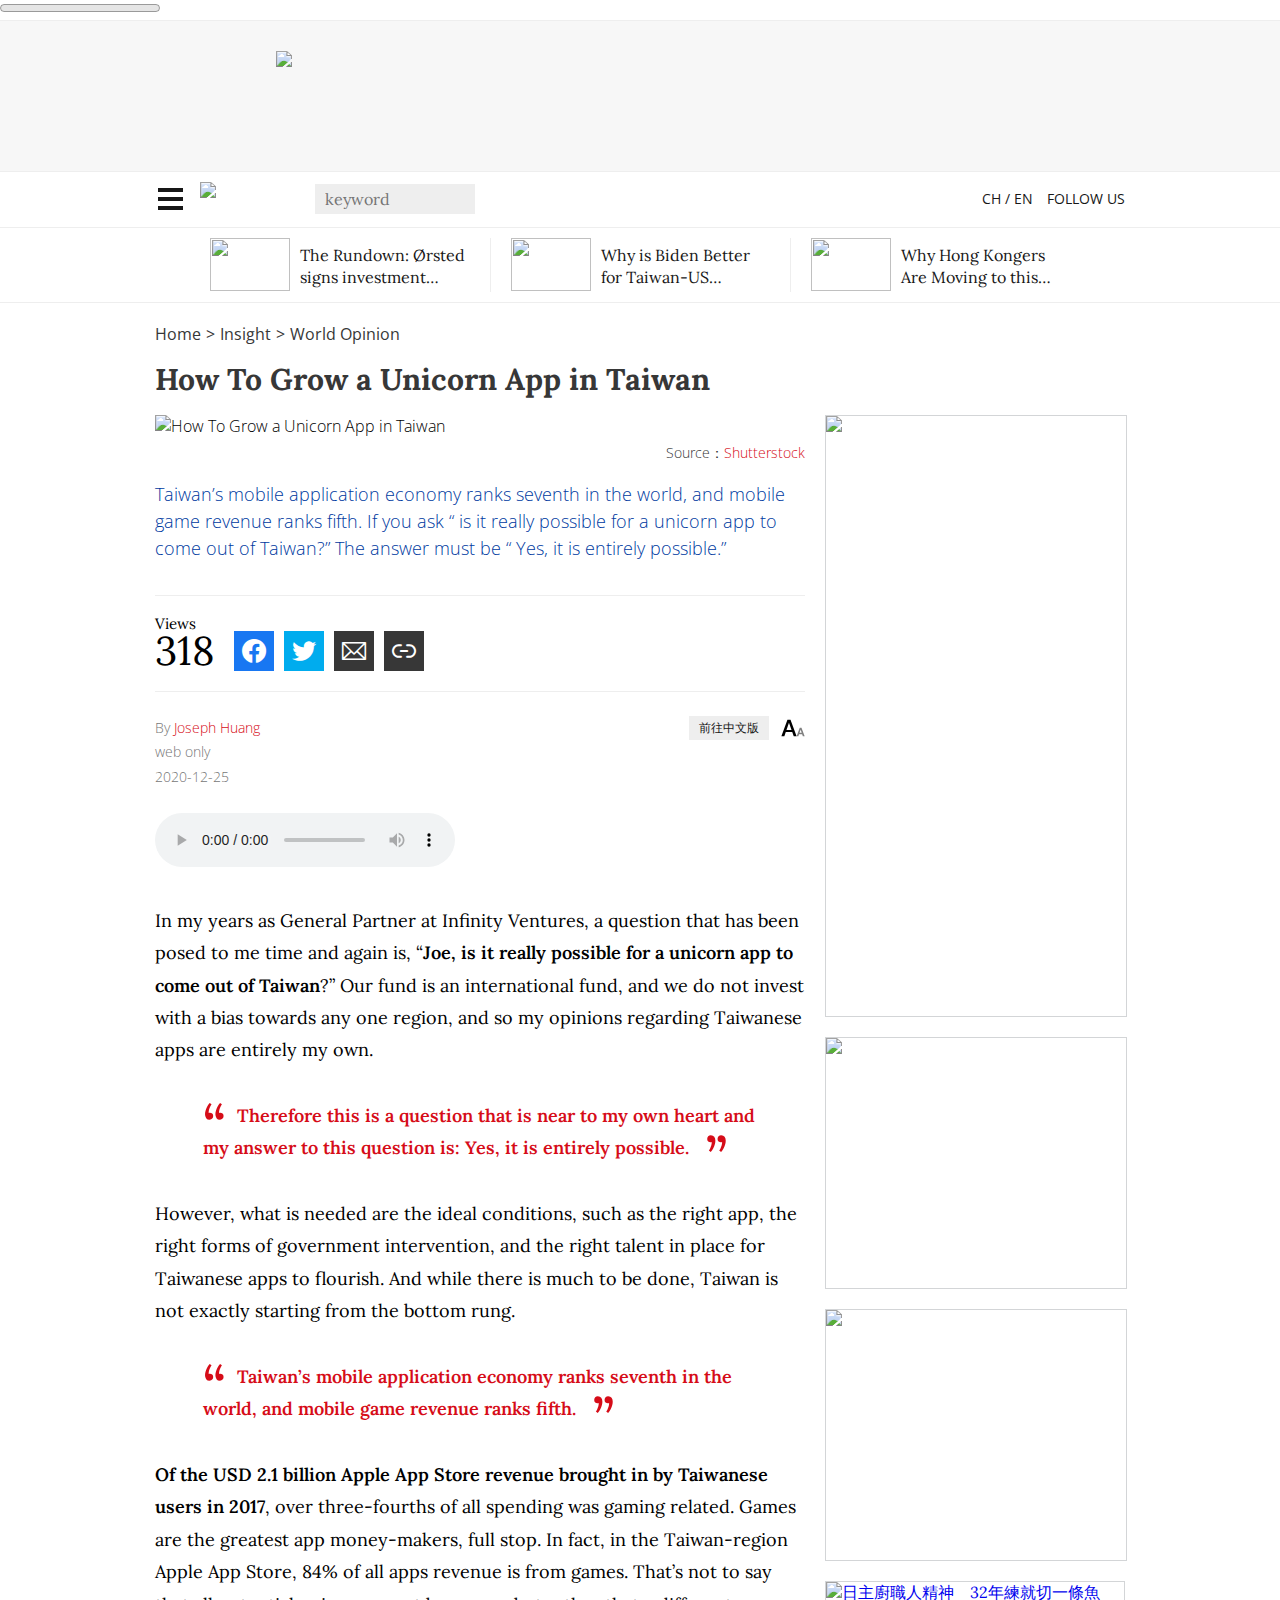
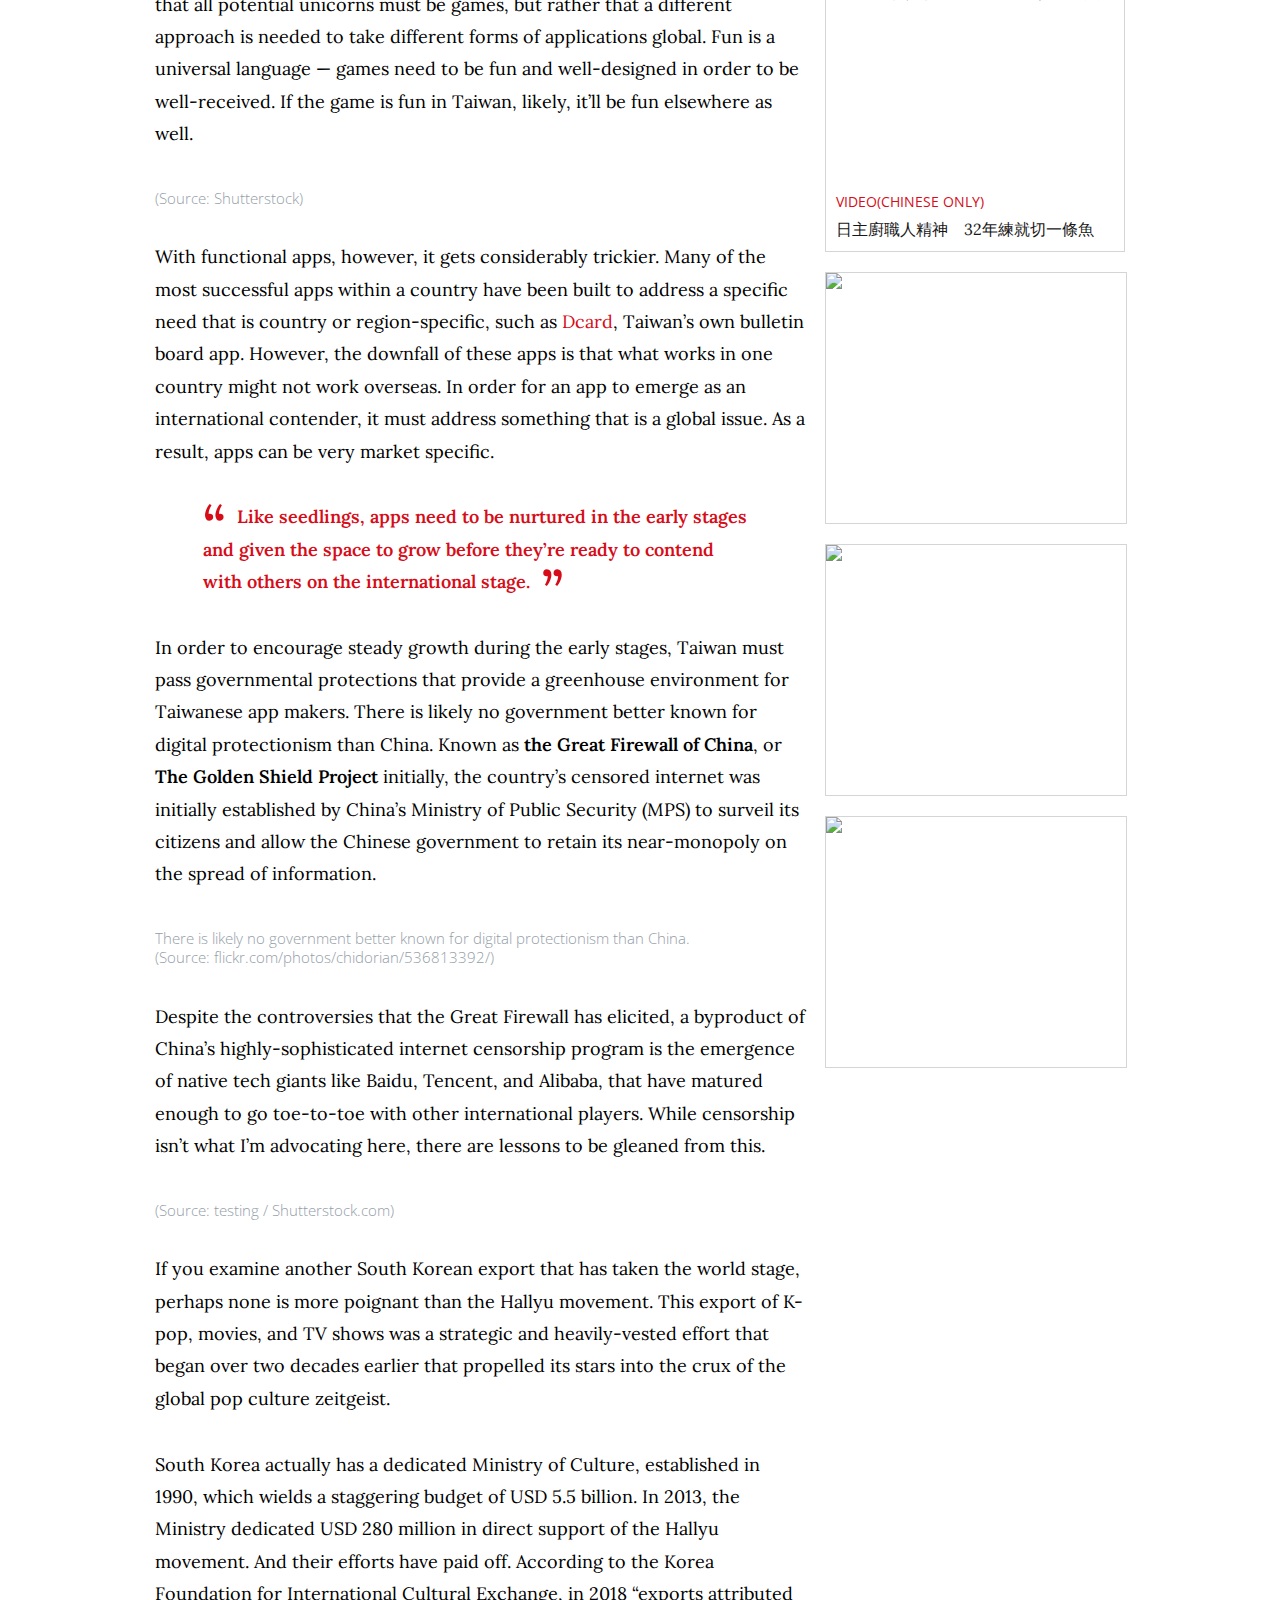
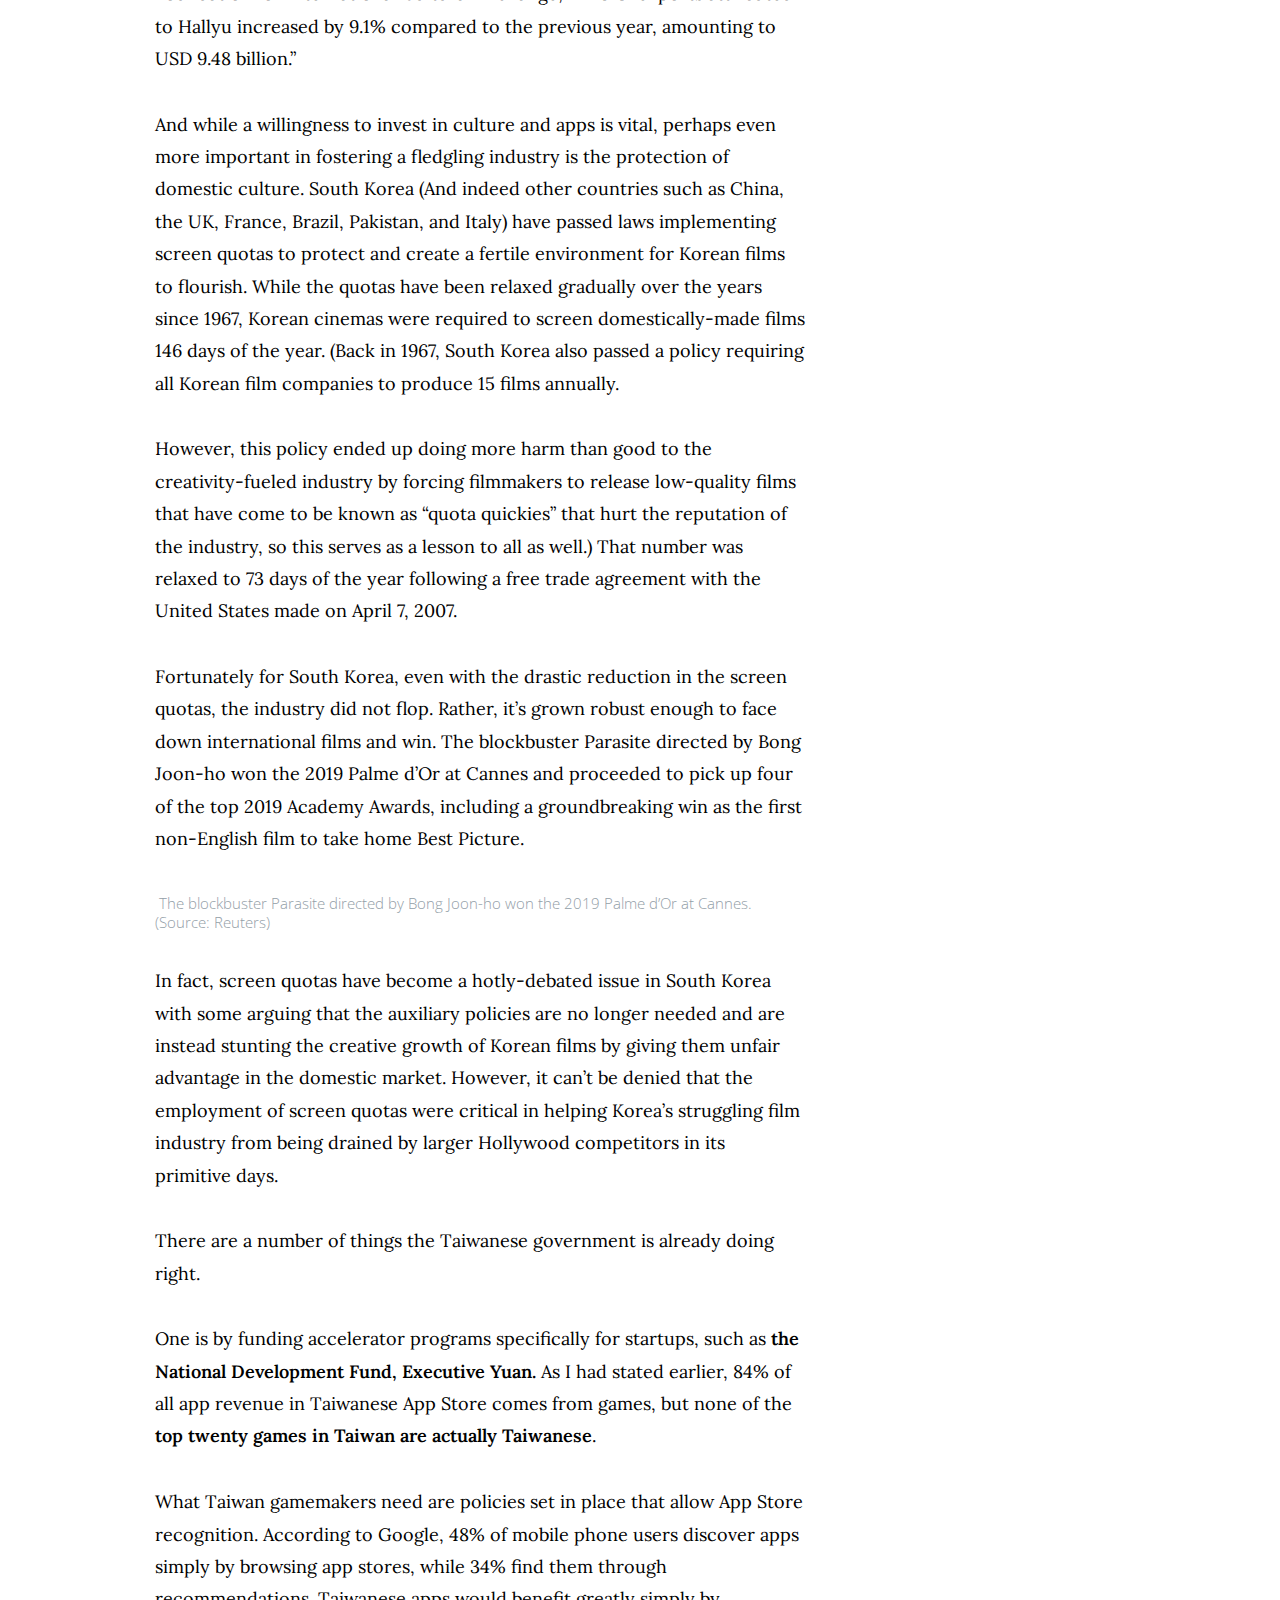
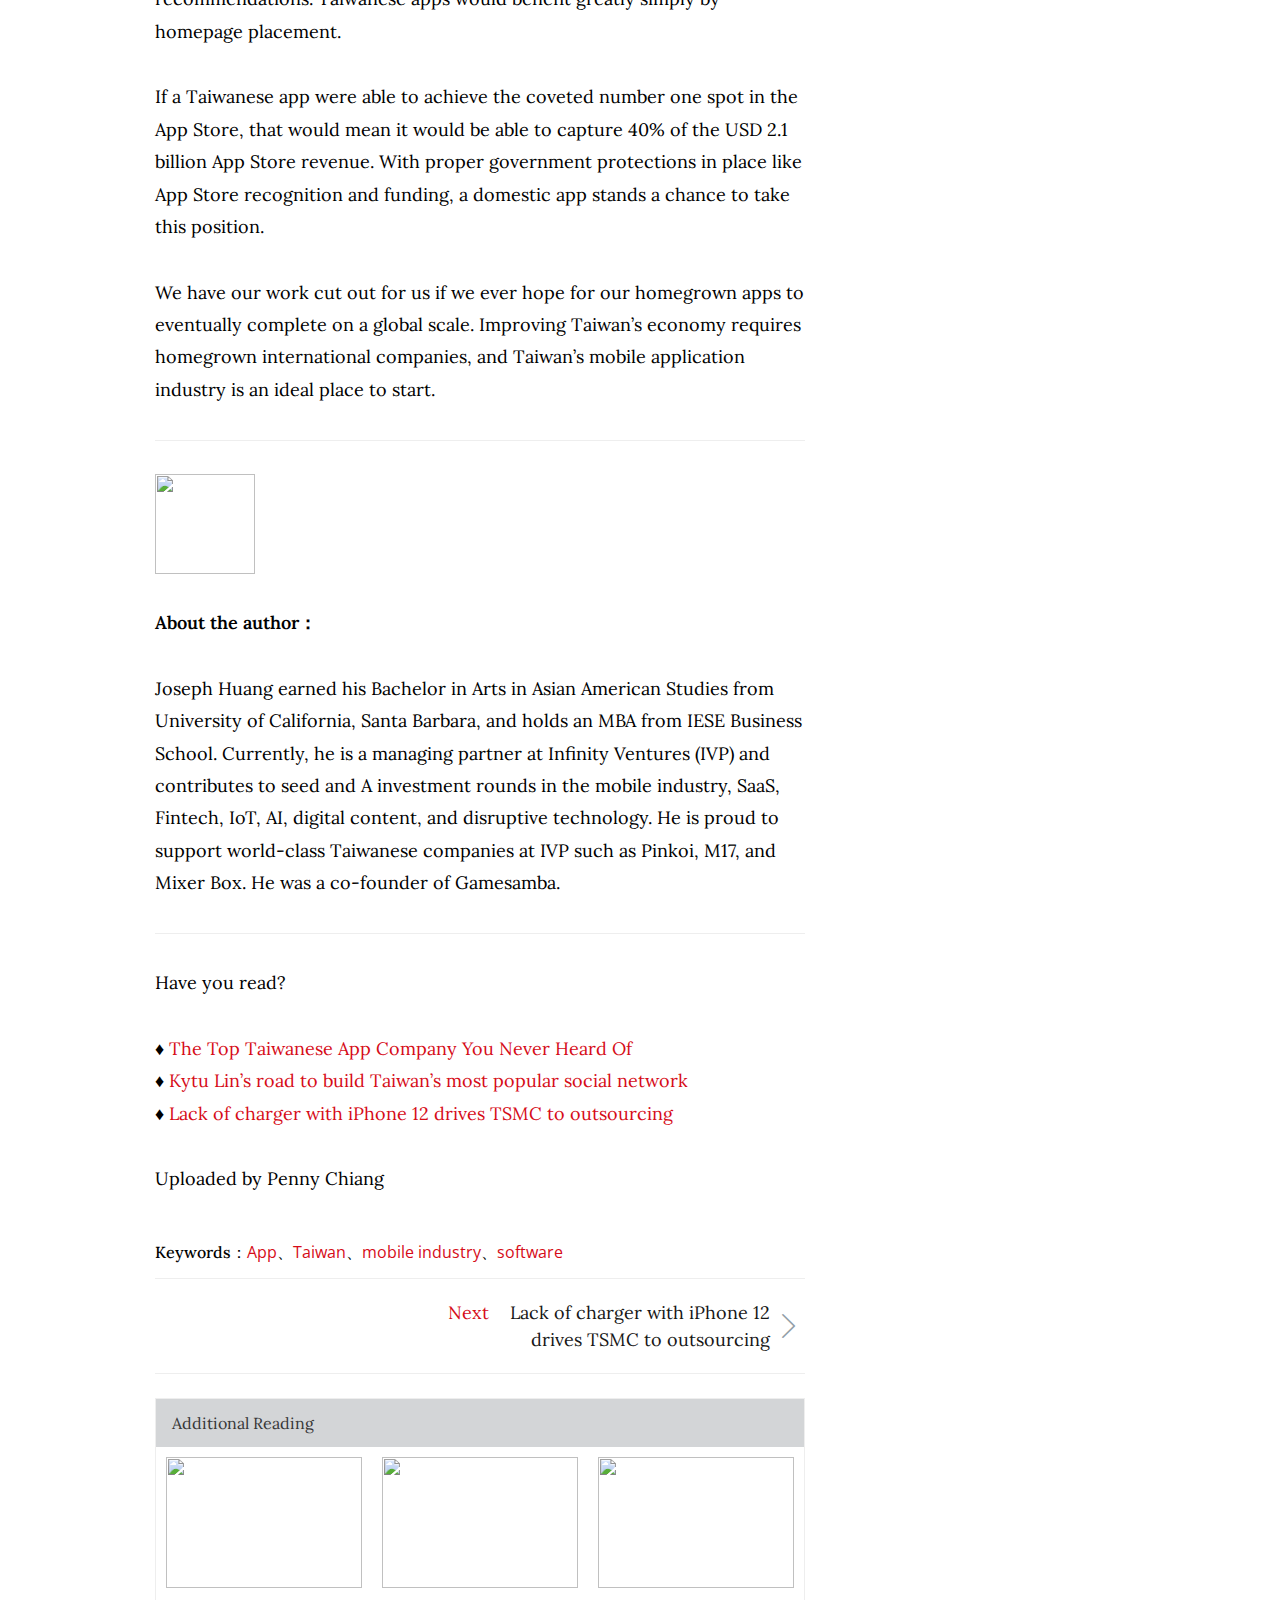
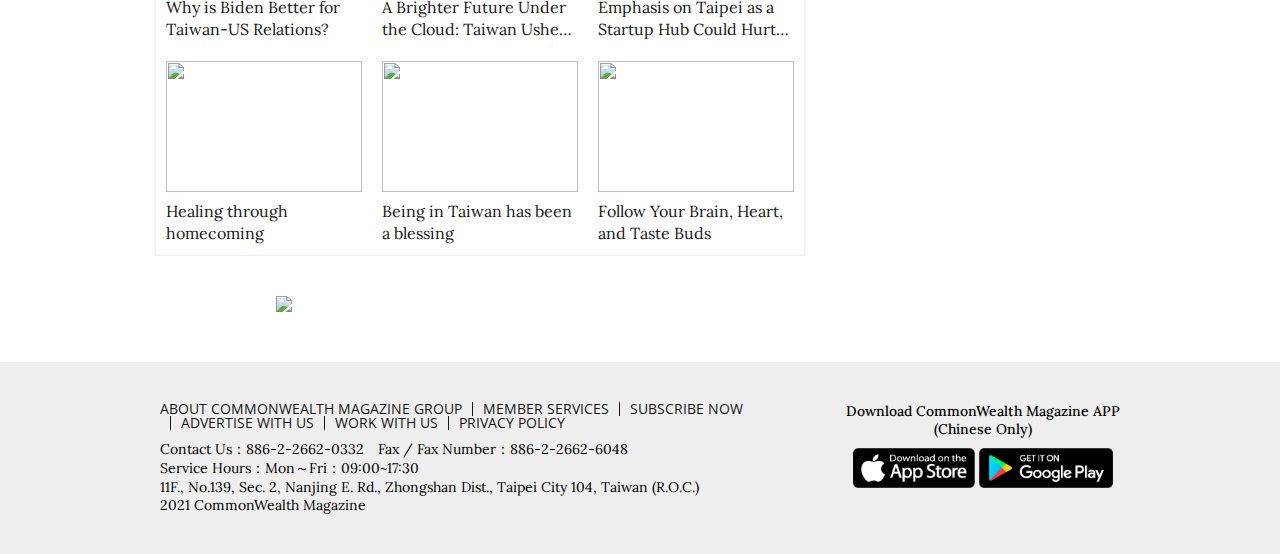
==== article.html @ 9619315c "移除原、1、3版本，主子頻道頁，搜尋結果頁，隱私權頁、雜誌頁" ====
<!DOCTYPE html>
<html>

<head>

    <title>How To Grow a Unicorn App in Taiwan｜Insight｜2020-12-25｜web only</title>
    <meta name="keywords" content="App,Taiwan,mobile industry,software">
    <meta name="description"
        content="Taiwan’s mobile application economy ranks seventh in the world, and mobile game revenue ranks fifth. If you ask “ is it really possible for a unicorn app to come out of Taiwan?” The answer must be  “ Yes, it is entirely possible.”">
    <link rel="shortcut icon" href="https://english.cw.com.tw/assets_new/img/favicon.ico" type="image/x-icon" />
    <meta name="google-site-verification" content="WhvbQ7xxoFzp5_O2AVW4vjOd0ztz324wOL-9DobVXmQ" />
    <meta name="apple-itunes-app" content="app-id=1367378245" />
    <meta name="google-play-app" content="app-id=tw.com.cw.commonwealth.cwapp">
    <meta name="twitter:card" content="summary_large_image">
    <meta name="twitter:site" content="https://english.cw.com.tw">
    <meta property="og:title" content="How To Grow a Unicorn App in Taiwan｜Insight｜2020-12-25｜web only">
    <meta name="twitter:title" content="How To Grow a Unicorn App in Taiwan｜Insight｜2020-12-25｜web only">
    <meta name="twitter:description"
        content="Taiwan’s mobile application economy ranks seventh in the world, and mobile game revenue ranks fifth. If you ask “ is it really possible for a unicorn app to come out of Taiwan?” The answer must be  “ Yes, it is entirely possible.”">
    <meta name="twitter:image" content="https://cdn-cw-english.cwg.tw/article/202012/article-5fe55194e2ff3.jpg">
    <meta property="og:type" content="article" />
    <meta property="og:url" content="https://english.cw.com.tw/article/article.action?id=2887" />
    <link rel="canonical" href="https://english.cw.com.tw/article/article.action?id=2887">
    <meta property="og:image" content="https://cdn-cw-english.cwg.tw/article/202012/article-5fe55194e2ff3.jpg" />
    <meta property="og:site_name" content="CommonWealth Magazine" />
    <meta content="zh_TW" property="og:locale">
    <meta property="og:description"
        content="Taiwan’s mobile application economy ranks seventh in the world, and mobile game revenue ranks fifth. If you ask “ is it really possible for a unicorn app to come out of Taiwan?” The answer must be  “ Yes, it is entirely possible.”">
    <meta name="csrf-token" content="RvqTlmSdln1Rg09tfghS2TK6KePR4N4SCwZBE7DM">


    <!--Reading Position Indicator-->
    <link rel="stylesheet" type="text/css" href="https://english.cw.com.tw/assets_new/css/readbar.css" />
    <meta charset="utf-8">
    <meta http-equiv="X-UA-Compatible" content="IE=edge">
    <meta name="viewport" content="width=device-width,user-scalable=0">
    <link href="https://english.cw.com.tw/assets_new/css/normalize.css" rel="stylesheet" type="text/css">
    <link rel="stylesheet" type="text/css" href="assets_new/css/main.css">
    <link href="https://english.cw.com.tw/assets_new/smart-app-banner/smart-app-banner.css" rel="stylesheet">

    <meta property="article:author" content="https://www.facebook.com/CommonWealthMagazine" />

    <style>
        #onesignal-bell-container.onesignal-reset .onesignal-bell-launcher.onesignal-bell-launcher-md .onesignal-bell-launcher-button {
            width: 40px !important;
            height: 40px !important;
        }
    </style>
</head>

<body class="article-page">
    <progress value="0" id="progressBar">
        <div class="progress-container"> <span class="progress-bar"></span> </div>
    </progress>
    <div class="banner">
        <center>
            <img src="https://fakeimg.pl/728x90/?retina=3" width="728">
        </center>
    </div>
    <header>
        <div class="main-header">
            <div class="main-header-body">
                <h1 class="logo">
                    <a href="https://english.cw.com.tw">
                        <img src="https://english.cw.com.tw/assets_new/img/logo.png" height="49" width="134" alt="cwlogo">
                    </a>
                </h1>
                <a class="toggleSideMenu">
                    <span class="sr-only">切換側邊選單</span>
                </a>
                <form id="search" class="search" method="get">
                    <label for="key" class="sr-only">搜尋</label>
                    <input type="text" name="key" id="key" class="search-input" placeholder="keyword">
                    <button type="submit" class="icon search-submit">
                        <span class="sr-only">Search</span>
                    </button>
                    <div class="closeTouch"></div>
                </form>
                <a class="toggleSearchBlock">
                    <span class="sr-only">切換搜尋選單</span>
                </a>
                <div class="sns-list origin headMobile">
                    <div class="twitter">
                        <a href="https://twitter.com/share?url=http%3A%2F%2Fenglish.cw.com.tw%2Farticle%2Farticle.action%3Fid%3D2887"
                            target="_blank" class="appier-share-event" data-type="twitter" title="Share on Twitter">
                            <i class="icon-twitter"></i>
                            <div class="txt">&nbsp;Tweet</div>
                        </a>
                    </div>
                </div>
            </div>
        </div>
        <div class="subNav list-inline">
            <h2 class="sr-only">
                子導覽列
            </h2>
            <ul>
                <li>
                    <a href="https://www.cw.com.tw/" target="_blank">
                        CH / EN
                    </a>
                </li>
                <li class="sub">
                    <span>Follow Us</span>
                    <ul>
                        <li>
                            <a href="https://www.facebook.com/CommonWealthMagazine/" target="_blank" class="gtmEvent"
                                gtm-name="header order">
                                Facebook
                            </a>
                        </li>
                        <li>
                            <a href="https://twitter.com/CWM_en" target="_blank" class="gtmEvent" gtm-name="header order">
                                Twitter
                            </a>
                        </li>
                        <li>
                            <a href="https://medium.com/commonwealth-magazine" target="_blank" class="gtmEvent"
                                gtm-name="header order">
                                Medium
                            </a>
                        </li>
                        <li>
                            <a href="http://topic.cw.com.tw/survey/english/subscribe/" target="_blank" class="gtmEvent"
                                gtm-name="header order">
                                Newsletter
                            </a>
                        </li>
                        <li>
                            <a href="http://www.cw.com.tw/RSS/english.xml" target="_blank" class="gtmEvent"
                                gtm-name="header order">
                                RSS
                            </a>
                        </li>
                    </ul>
                </li>
            </ul>
        </div>
    </header>
    <div class="sideMenu">
        <ul class="sideMenuMain">
            <li><a href="https://english.cw.com.tw">Home</a></li>

            <li><a href="https://www.cw.com.tw">CH / EN</a></li>
            <li><a href="https://english.cw.com.tw/magazine/magazineList.action?id=364">New</a></li>
            <li class="moreItem">
                <a href="#">Across the Strait</a>
                <ul class="sudeMenuSub">
                    <li><a href="https://english.cw.com.tw/subchannel.action?idSubChannel=13">Across the Strait</a></li>
                </ul>
            </li>
            <li class="moreItem">
                <a href="#">International</a>
                <ul class="sudeMenuSub">
                    <li><a href="https://english.cw.com.tw/subchannel.action?idSubChannel=3">Americas</a></li>
                    <li><a href="https://english.cw.com.tw/subchannel.action?idSubChannel=4">Europe</a></li>
                    <li><a href="https://english.cw.com.tw/subchannel.action?idSubChannel=17">Asia</a></li>
                    <li><a href="https://english.cw.com.tw/subchannel.action?idSubChannel=5">Africa</a></li>
                    <li><a href="https://english.cw.com.tw/subchannel.action?idSubChannel=6">Oceania </a></li>
                </ul>
            </li>
            <li class="moreItem">
                <a href="#">Culture</a>
                <ul class="sudeMenuSub">
                    <li><a href="https://english.cw.com.tw/subchannel.action?idSubChannel=2">Culture</a></li>
                    <li><a href="https://english.cw.com.tw/subchannel.action?idSubChannel=41">History</a></li>
                    <li><a href="https://english.cw.com.tw/subchannel.action?idSubChannel=7">Smile Taiwan</a></li>
                    <li><a href="https://english.cw.com.tw/subchannel.action?idSubChannel=1">Life &amp;Style</a></li>
                    <li><a href="https://english.cw.com.tw/subchannel.action?idSubChannel=18">Other</a></li>
                </ul>
            </li>
            <li class="moreItem">
                <a href="#">Politics & Society</a>
                <ul class="sudeMenuSub">
                    <li><a href="https://english.cw.com.tw/subchannel.action?idSubChannel=14">Politics &amp;Society</a>
                    </li>
                    <li><a href="https://english.cw.com.tw/subchannel.action?idSubChannel=45">Environment</a></li>
                    <li><a href="https://english.cw.com.tw/subchannel.action?idSubChannel=30">Education</a></li>
                    <li><a href="https://english.cw.com.tw/subchannel.action?idSubChannel=31">Investigative
                            Reporting</a></li>

                </ul>
            </li>
            <li class="moreItem">
                <a href="#">Industry</a>
                <ul class="sudeMenuSub">
                    <li><a href="https://english.cw.com.tw/subchannel.action?idSubChannel=20">Manufacturing</a></li>
                    <li><a href="https://english.cw.com.tw/subchannel.action?idSubChannel=9">Technology</a></li>
                    <li><a href="https://english.cw.com.tw/subchannel.action?idSubChannel=8">Finance</a></li>
                    <li><a href="https://english.cw.com.tw/subchannel.action?idSubChannel=10">Service</a></li>
                    <li><a href="https://english.cw.com.tw/subchannel.action?idSubChannel=11">SMEs</a></li>
                    <li><a href="https://english.cw.com.tw/subchannel.action?idSubChannel=21">Entrepreneurship</a></li>
                    <li><a href="https://english.cw.com.tw/subchannel.action?idSubChannel=19">Management</a></li>
                </ul>
            </li>
            <li class="moreItem">
                <a href="#">Insight</a>
                <ul class="sudeMenuSub">
                    <li><a href="https://english.cw.com.tw/subchannel.action?idSubChannel=42">World Opinion</a></li>
                    <li><a href="https://english.cw.com.tw/subchannel.action?idSubChannel=48">#TaiwanModel</a></li>
                    <li><a href="https://english.cw.com.tw/subchannel.action?idSubChannel=47">g0v</a></li>
                    <li><a href="https://english.cw.com.tw/subchannel.action?idSubChannel=15">Insight</a></li>
                    <li><a href="https://english.cw.com.tw/subchannel.action?idSubChannel=43">Reflexive Taiwan</a></li>
                    <li><a href="https://english.cw.com.tw/subchannel.action?idSubChannel=33">Crossing@CommonWealth</a>
                    </li>
                    <li><a href="https://english.cw.com.tw/subchannel.action?idSubChannel=32">Opinion@CommonWealth</a>
                    </li>
                    <li><a href="https://english.cw.com.tw/subchannel.action?idSubChannel=40">CSR@CommonWealth</a></li>
                    <li><a
                            href="https://english.cw.com.tw/subchannel.action?idSubChannel=35">FutureCity@CommonWealth</a>
                    </li>
                </ul>
            </li>
            <li class="moreItem">
                <a href="#">Survey</a>
                <ul class="sudeMenuSub">
                    <li><a href="https://english.cw.com.tw/subchannel.action?idSubChannel=27">Taiwan Top 2000 </a></li>
                    <li><a href="https://english.cw.com.tw/subchannel.action?idSubChannel=26">Greater China Top 1000
                        </a></li>
                    <li><a href="https://english.cw.com.tw/subchannel.action?idSubChannel=24"> Corporate Citizen
                            (CSR)</a></li>
                    <li><a href="https://english.cw.com.tw/subchannel.action?idSubChannel=22">Most Admired Company</a>
                    </li>
                    <li><a href="https://english.cw.com.tw/subchannel.action?idSubChannel=23">City Happiness </a></li>
                    <li><a href="https://english.cw.com.tw/subchannel.action?idSubChannel=28">Golden Service Awards</a>
                    </li>
                    <li><a href="https://english.cw.com.tw/subchannel.action?idSubChannel=25">State of the Nation </a>
                    </li>
                    <li><a href="https://english.cw.com.tw/subchannel.action?idSubChannel=16">Top 2000 CEO </a></li>
                    <li><a href="https://english.cw.com.tw/subchannel.action?idSubChannel=29">Survey</a></li>
                </ul>
            </li>
            <li><a href="https://www.cw.com.tw/digital/digitalHome.action" target="_blank">Digital Features (Chinese
                    Only)</a></li>
            <li><a href="https://www.cw.com.tw/video" target="_blank">Video (Chinese Only)</a></li>
            <li><a href="https://english.cw.com.tw/magazine/magazineList.action">Magazine Archive</a></li>
            <li><a href="https://english.cw.com.tw/article/article.action?id=2681">About Us</a></li>
        </ul>
        <ul class="sideMenuSocial">
            <li><a href="https://www.facebook.com/Commonwealthmagazine-1651945698439380" target="_blank"><img
                        src="https://english.cw.com.tw/assets_new/img/icon-facebook-w.png" alt="icon-facebook"></a></li>
            <li><a href="https://twitter.com/CWM_en" target="_blank"><img
                        src="https://english.cw.com.tw/assets_new/img/icon-twitter-w.svg" alt="icon-twitter"
                        style="width:39px;"></a></li>
            <li><a href="https://www.cw.com.tw/article/article.action?id=5067804" target="_blank"><img
                        src="https://english.cw.com.tw/assets_new/img/icon-LINE-w.png" alt="icon-LINE"></a></li>
            <li><a href="https://www.cw.com.tw/cwdaily" target="_blank"><img
                        src="https://english.cw.com.tw/assets_new/img/icon-file-w.png" alt="icon-file"></a></li>
        </ul>
    </div>
    <div class="slider-hr">
        <div class="slider-ct">
            <ul class="sliderContent">
                <li class="slider-item-group active">
                    <ul>
                        <li>
                            <a href="/article/article.action?id=2893">
                                <div class="pic"><img src="https://cdn-cw-english.cwg.tw/article/202101/article-5ff2b3d8d107e.jpg" alt=""></div>
                                <div class="txt">The Rundown: Ørsted signs investment agreement for Taiwan wind farm</div>
                            </a>
                        </li>
                        <li>
                            <a href="/article/article.action?id=2892">
                                <div class="pic"><img src="https://cdn-cw-english.cwg.tw/article/202101/article-5ff28204e25d5.jpg" alt=""></div>
                                <div class="txt">Why is Biden Better for Taiwan-US Relations?</div>
                            </a>
                        </li>
                        <li>
                            <a href="/article/article.action?id=2891">
                                <div class="pic"><img src="https://cdn-cw-english.cwg.tw/article/202012/article-5fed36632a41e.jpg" alt=""></div>
                                <div class="txt">Why Hong Kongers Are Moving to this Town in Central Taiwan</div>
                            </a>
                        </li>
                    </ul>
                </li>
                <li class="slider-item-group">
                    <ul>
                        <li>
                            <a href="/article/article.action?id=2890">
                                <div class="pic"><img src="https://cdn-cw-english.cwg.tw/article/202012/article-5fed32200aceb.jpg" alt=""></div>
                                <div class="txt">A Brighter Future Under the Cloud: Taiwan Ushers In a New Era of  Digital Transformation</div>
                            </a>
                        </li>
                        <li>
                            <a href="/article/article.action?id=2889">
                                <div class="pic"><img src="https://cdn-cw-english.cwg.tw/article/202012/article-5febe150011fb.jpg" alt=""></div>
                                <div class="txt">Textile Recycling Finds New Life in Taiwanese Synthetic Fiber Plant</div>
                            </a>
                        </li>
                        <li>
                            <a href="/article/article.action?id=2888">
                                <div class="pic"><img src="https://cdn-cw-english.cwg.tw/article/202012/article-5feaebfe4c59c.jpg" alt=""></div>
                                <div class="txt">Emphasis on Taipei as a Startup Hub Could Hurt Taiwan</div>
                            </a>
                        </li>
                    </ul>
                </li>
                <li class="slider-item-group">
                    <ul>
                        <li>
                            <a href="/article/article.action?id=2886">
                                <div class="pic"><img src="https://cdn-cw-english.cwg.tw/article/202012/article-5fe44e15ca705.jpg" alt=""></div>
                                <div class="txt">Lack of charger with iPhone 12 drives TSMC to outsourcing</div>
                            </a>
                        </li>
                        <li>
                            <a href="/article/article.action?id=2885">
                                <div class="pic"><img src="https://cdn-cw-english.cwg.tw/article/202012/article-5fe3feac58e1f.jpg" alt=""></div>
                                <div class="txt">How a Wafer Maker Pulled Off Taiwan’s Biggest Overseas Tech Acquisition</div>
                            </a>
                        </li>
                        <li>
                            <a href="/article/article.action?id=2884">
                                <div class="pic"><img src="https://cdn-cw-english.cwg.tw/article/202012/article-5fe04953133f5.jpg" alt=""></div>
                                <div class="txt">The Rundown: ASE plans expansion in southern Taiwan</div>
                            </a>
                        </li>
                    </ul>
                </li>
                <li class="slider-item-group">
                    <ul>
                        <li>
                            <a href="/article/article.action?id=2883">
                                <div class="pic"><img src="https://cdn-cw-english.cwg.tw/article/202012/article-5fdc14d83eeaa.jpg" alt=""></div>
                                <div class="txt">Amis Artist Yosifu Embraced his Indigenous Identity at 41</div>
                            </a>
                        </li>
                        <li>
                            <a href="/article/article.action?id=2882">
                                <div class="pic"><img src="https://cdn-cw-english.cwg.tw/article/202012/article-5fdac8aa04e4a.jpg" alt=""></div>
                                <div class="txt">Healing through homecoming</div>
                            </a>
                        </li>
                        <li>
                            <a href="/article/article.action?id=2881">
                                <div class="pic"><img src="https://cdn-cw-english.cwg.tw/article/202012/article-5fdabfa377025.jpg" alt=""></div>
                                <div class="txt">Taiwan Strait: Time for a ‘Cold Peace’ or a ‘Hot War’?</div>
                            </a>
                        </li>
                    </ul>
                </li>
                <li class="slider-item-group">
                    <ul>
                        <li>
                            <a href="/article/article.action?id=2880">
                                <div class="pic"><img src="https://cdn-cw-english.cwg.tw/article/202012/article-5fd9ea6c73260.jpg" alt=""></div>
                                <div class="txt">As Taiwan’s GDP Per Capita Caps US$30,000, Grimmer Days Lie Ahead</div>
                            </a>
                        </li>
                        <li>
                            <a href="/article/article.action?id=2879">
                                <div class="pic"><img src="https://cdn-cw-english.cwg.tw/article/202012/article-5fd98a28e0a1a.jpg" alt=""></div>
                                <div class="txt">Being in Taiwan has been a blessing</div>
                            </a>
                        </li>
                        <li>
                            <a href="/article/article.action?id=2878">
                                <div class="pic"><img src="https://cdn-cw-english.cwg.tw/article/202012/article-5fd97c57de938.jpg" alt=""></div>
                                <div class="txt">How renewable energy infrastructure could accelerate Asia’s green future</div>
                            </a>
                        </li>
                    </ul>
                </li>
            </ul>
            <div class="controller">
                <a class="icon prev"><span class="sr-only">幻燈片上一頁</span></a>
                <a class="icon next"><span class="sr-only">幻燈片下一頁</span></a>
            </div>
        </div>
    </div>
    <div class="breadCrumbs">
        <ul>
            <li><a href="/">Home</a></li>
            <li><a class="gtmArticle_2" href="/masterChannel.action?idMasterChannel=2">Insight</a></li>
            <li><a href="/subchannel.action?idSubChannel=42">World Opinion</a></li>
        </ul>
    </div>
    <div class="main">
        <article>
            <h1>How To Grow a Unicorn App in Taiwan</h1>
            <section class="article-header">
                <h2 class="sr-only">精華簡文</h2>
                <img src="https://cdn-cw-english.cwg.tw/article/202012/article-5fe55194e2ff3.jpg"
                    alt="How To Grow a Unicorn App in Taiwan">
                <p class="source">Source：<a href="#">Shutterstock</a></p>
                <p class="introduction">Taiwan’s mobile application economy ranks seventh in the world, and mobile game
                    revenue ranks fifth. If you ask “ is it really possible for a unicorn app to come out of Taiwan?”
                    The answer must be “ Yes, it is entirely possible.”</p>
            </section>
            <section class="informationArea">
                <div class="views">
                    <h2>Views</h2>
                    <div class="count">318</div>
                </div>
                <div class="sns-list origin">
                    <div class="title-text">Share</div>
                    <div class="fbShare">
                        <a onclick="window.open('https://www.facebook.com/sharer/sharer.php?u=https%3A%2F%2Fenglish.cw.com.tw%2Farticle%2Farticle.action%3Fid%3D2887%26utm_medium%3Dwebsite_share%26utm_campaign%3Dfb_-website_share-icon%26utm_source%3Dfb_%26display%3Dpopup%26ref%3Dplugin%26src%3Dshare_button','_blank','width = 700, height = 650');"
                            class="appier-share-event" data-type="fb" href="javascript: void(0)"
                            title="Share on Facebook">
                            <i class="icon-fb"></i>
                            <div class="txt">&nbsp;Share</div>
                        </a>
                    </div>
                    <div class="twitter">
                        <a href="https://twitter.com/share?url=https%3A%2F%2Fenglish.cw.com.tw%2Farticle%2Farticle.action%3Fid%3D2887%26utm_medium%3Dwebsite_share%26utm_campaign%3Dtwitter_-website_share-icon%26utm_source%3Dtwitter_"
                            target="_blank" class="appier-share-event" data-type="twitter" title="Share on Twitter">
                            <i class="icon-twitter"></i>
                            <div class="txt">&nbsp;Tweet</div>
                        </a>
                    </div>
                    <div class="email">
                        <a href="mailto:?subject=How+To+Grow+a+Unicorn+App+in+Taiwan%20&body='Taiwan%E2%80%99s+mobile+application+economy+ranks+seventh+in+the+world%2C+and+mobile+game+revenue+ranks+fifth.+If+you+ask+%E2%80%9C+is+it+really+possible+for+a+unicorn+app+to+come+out+of+Taiwan%3F%E2%80%9D+The+answer+must+be++%E2%80%9C+Yes%2C+it+is+entirely+possible.%E2%80%9D'https%3A%2F%2Fenglish.cw.com.tw%2Farticle%2Farticle.action%3Fid%3D2887%26utm_medium%3Dwebsite_share%26utm_campaign%3Dwebsite%26utm_source%3Dmail"
                            class="appier-share-event" data-type="email" target="_blank" title="Mail">
                            <i class="icon-mail"></i>
                            <div class="txt">&nbsp;Mail</div>
                        </a>
                    </div>
                    <div class="link">
                        <input type="text" id="copyTarget"
                            value="https://english.cw.com.tw/article/article.action?id=2887" readonly>
                        <button id="shareCopy" title="Get shareable link." class="appier-share-event"
                            data-type="copylink">
                            <i class="icon-link"></i>
                            <div class="txt">&nbsp;Copy Link</div>
                        </button>
                        <div class="copy-success">
                            Link copied to the clipboard
                        </div>
                    </div>
                </div>
            </section>
            <section class="nevin" id="emailshow">
                <h2 class="sr-only">How To Grow a Unicorn App in Taiwan</h2>
                <address class="authorInfor">
                    By <a href="/search/doSearch.action?key=Joseph Huang" target="_blank" class="author"> Joseph Huang
                    </a>
                    <br />
                    web only
                    <br />
                    <time>2020-12-25</time>
                </address>
                <div class="otherOperating">
                    <a href="https://www.cw.com.tw/article/5093308" target="_blank" class="icon switch">前往中文版</a>
                    <a href="#" class="icon fontSize">調整字體尺寸</a>
                </div>
                <div class="audio-timeline">
                    <audio controls>
                        <source src="https://cdn-cw-english.cwg.tw/voice/202012/voice-5fe93e6267043.mp3">
                        Your browser does not support the audio element.
                    </audio>
                </div>

                <div>
                    <p>In my years as General Partner at Infinity Ventures, a question that has been posed to me time
                        and again is, &ldquo;<strong>Joe, is it really possible for a unicorn app to come out of
                            Taiwan</strong>?&rdquo; Our fund is an international fund, and we do not invest with a bias
                        towards any one region, and so my opinions regarding Taiwanese apps are entirely my own.</p>

                    <blockquote>
                        <p>Therefore this is a question that is near to my own heart and my answer to this question is:
                            Yes, it is entirely possible.&nbsp;</p>
                    </blockquote>

                    <p>However, what is needed are the ideal conditions, such as the right app, the right forms of
                        government intervention, and the right talent in place for Taiwanese apps to flourish. And while
                        there is much to be done, Taiwan is not exactly starting from the bottom rung.</p>

                    <blockquote>
                        <p>Taiwan&rsquo;s mobile application economy ranks seventh in the world, and mobile game revenue
                            ranks fifth.&nbsp;</p>
                    </blockquote>

                    <p><strong>Of the USD 2.1 billion Apple App Store revenue brought in by Taiwanese users in
                            2017</strong>, over three-fourths of all spending was gaming related. Games are the greatest
                        app money-makers, full stop. In fact, in the Taiwan-region Apple App Store, 84% of all apps
                        revenue is from games. That&rsquo;s not to say that all potential unicorns must be games, but
                        rather that a different approach is needed to take different forms of applications global. Fun
                        is a universal language &mdash; games need to be fun and well-designed in order to be
                        well-received. If the game is fun in Taiwan, likely, it&rsquo;ll be fun elsewhere as well.&nbsp;
                    </p>

                    <p><img alt=""
                                src="https://cdn-cw-english.cwg.tw/ckeditor/202012/ckeditor-5fe54ac5d85ea.jpg"
                                style="width: 100%;" /><span class="source">(Source: Shutterstock)</span></p>

                    <p>With functional apps, however, it gets considerably trickier. Many of the most successful apps
                        within a country have been built to address a specific need that is country or region-specific,
                        such as <a href="https://english.cw.com.tw/article/article.action?id=2829&amp;from=search"
                            target="_blank">Dcard</a>, Taiwan&rsquo;s own bulletin board app. However, the downfall of
                        these apps is that what works in one country might not work overseas. In order for an app to
                        emerge as an international contender, it must address something that is a global issue. As a
                        result, apps can be very market specific.&nbsp;</p>

                    <blockquote>
                        <p>Like seedlings, apps need to be nurtured in the early stages and given the space to grow
                            before they&rsquo;re ready to contend with others on the international stage.</p>
                    </blockquote>

                    <p>In order to encourage steady growth during the early stages, Taiwan must pass governmental
                        protections that provide a greenhouse environment for Taiwanese app makers.&nbsp;There is likely
                        no government better known for digital protectionism than China. Known as <strong>the Great
                            Firewall of China</strong>, or <strong>The Golden Shield Project</strong> initially, the
                        country&rsquo;s censored internet was initially established by China&rsquo;s Ministry of Public
                        Security (MPS) to surveil its citizens and allow the Chinese government to retain its
                        near-monopoly on the spread of information.</p>

                    <p>
                        <img alt="" src="https://cdn-cw-english.cwg.tw/ckeditor/202012/ckeditor-5fe54a2214fd6.jpg" style="width: 100%;" />
                        <span class="source">
                            There is likely no government better known for digital protectionism than China. (Source:&nbsp;flickr.com/photos/chidorian/536813392/)
                        </span>
                    </p>

                    <p>Despite the controversies that the Great Firewall has elicited, a byproduct of China&rsquo;s
                        highly-sophisticated internet censorship program is the emergence of native tech giants like
                        Baidu, Tencent, and Alibaba, that have matured enough to go toe-to-toe with other international
                        players. While censorship isn&rsquo;t what I&rsquo;m advocating here, there are lessons to be
                        gleaned from this.&nbsp;</p>

                    <p><img alt=""
                                src="https://cdn-cw-english.cwg.tw/ckeditor/202012/ckeditor-5fe54c063a250.jpg"
                                style="width: 100%;" /><span class="source">(Source: testing / Shutterstock.com)</span></p>

                    <p>If you examine another South Korean export that has taken the world stage, perhaps none is more
                        poignant than the Hallyu movement. This export of K-pop, movies, and TV shows was a strategic
                        and heavily-vested effort that began over two decades earlier that propelled its stars into the
                        crux of the global pop culture zeitgeist.</p>

                    <p>South Korea actually has a dedicated Ministry of Culture, established in 1990, which wields a
                        staggering budget of USD 5.5 billion. In 2013, the Ministry dedicated USD 280 million in direct
                        support of the Hallyu movement. And their efforts have paid off. According to the Korea
                        Foundation for International Cultural Exchange, in 2018 &ldquo;exports attributed to Hallyu
                        increased by 9.1% compared to the previous year, amounting to USD 9.48 billion.&rdquo;&nbsp;</p>

                    <p>And while a willingness to invest in culture and apps is vital, perhaps even more important in
                        fostering a fledgling industry is the protection of domestic culture. South Korea (And indeed
                        other countries such as China, the UK, France, Brazil, Pakistan, and Italy) have passed laws
                        implementing screen quotas to protect and create a fertile environment for Korean films to
                        flourish. While the quotas have been relaxed gradually over the years since 1967, Korean cinemas
                        were required to screen domestically-made films 146 days of the year. (Back in 1967, South Korea
                        also passed a policy requiring all Korean film companies to produce 15 films annually.</p>

                    <p>However, this policy ended up doing more harm than good to the creativity-fueled industry by
                        forcing filmmakers to release low-quality films that have come to be known as &ldquo;quota
                        quickies&rdquo; that hurt the reputation of the industry, so this serves as a lesson to all as
                        well.) That number was relaxed to 73 days of the year following a free trade agreement with the
                        United States made on April 7, 2007.&nbsp;</p>

                    <p>Fortunately for South Korea, even with the drastic reduction in the screen quotas, the industry
                        did not flop. Rather, it&rsquo;s grown robust enough to face down international films and win.
                        The blockbuster Parasite directed by Bong Joon-ho won the 2019 Palme d&rsquo;Or at Cannes and
                        proceeded to pick up four of the top 2019 Academy Awards, including a groundbreaking win as the
                        first non-English film to take home Best Picture.&nbsp;</p>

                    <p><img alt=""
                                src="https://cdn-cw-english.cwg.tw/ckeditor/202012/ckeditor-5fe54c8a94ecb.jpg"
                                style="width: 100%;" /><span class="source">&nbsp;The blockbuster Parasite directed by Bong Joon-ho won the
                            2019 Palme d&rsquo;Or at Cannes. (Source:&nbsp;Reuters)</span></p>

                    <p>In fact, screen quotas have become a hotly-debated issue in South Korea with some arguing that
                        the auxiliary policies are no longer needed and are instead stunting the creative growth of
                        Korean films by giving them unfair advantage in the domestic market. However, it can&rsquo;t be
                        denied that the employment of screen quotas were critical in helping Korea&rsquo;s struggling
                        film industry from being drained by larger Hollywood competitors in its primitive days.&nbsp;
                    </p>

                    <p>There are a number of things the Taiwanese government is already doing right.&nbsp;</p>

                    <p>One is by funding accelerator programs specifically for startups, such as <strong>the National
                            Development Fund, Executive Yuan.</strong> As I had stated earlier, 84% of all app revenue
                        in Taiwanese App Store comes from games, but none of the <strong>top twenty games in Taiwan are
                            actually Taiwanese</strong>.&nbsp;</p>

                    <p>What Taiwan gamemakers need are policies set in place that allow App Store recognition. According
                        to Google, 48% of mobile phone users discover apps simply by browsing app stores, while 34% find
                        them through recommendations. Taiwanese apps would benefit greatly simply by homepage
                        placement.&nbsp;</p>

                    <p>If a Taiwanese app were able to achieve the coveted number one spot in the App Store, that would
                        mean it would be able to capture 40% of the USD 2.1 billion App Store revenue. With proper
                        government protections in place like App Store recognition and funding, a domestic app stands a
                        chance to take this position.&nbsp;</p>

                    <p>We have our work cut out for us if we ever hope for our homegrown apps to eventually complete on
                        a global scale. Improving Taiwan&rsquo;s economy requires homegrown international companies, and
                        Taiwan&rsquo;s mobile application industry is an ideal place to start.</p>

                    <hr />
                    <p><img alt="" src="https://cdn-cw-english.cwg.tw/ckeditor/202012/ckeditor-5fe479e8f19f9.jpg"
                            style="width: 100px; height: 100px;" /></p>

                    <p><strong>About the author：</strong></p>

                    <p>Joseph Huang earned his Bachelor in Arts in Asian American Studies from University of California,
                        Santa Barbara, and holds an MBA from IESE Business School. Currently, he is a managing partner
                        at Infinity Ventures (IVP) and contributes to seed and A investment rounds in the mobile
                        industry, SaaS, Fintech, IoT, AI, digital content, and disruptive technology. He is proud to
                        support world-class Taiwanese companies at IVP such as Pinkoi, M17, and Mixer Box. He was a
                        co-founder of Gamesamba.</p>

                    <hr />
                    <p>Have you read?</p>

                    <p>&diams; <a href="https://english.cw.com.tw/article/article.action?id=2809&amp;from=search"
                            target="_blank">The Top Taiwanese App Company You Never Heard Of</a><br />
                        &diams;&nbsp;<a href="https://english.cw.com.tw/article/article.action?id=2829&amp;from=search"
                            target="_blank">Kytu Lin&rsquo;s road to build Taiwan&rsquo;s most popular social
                            network</a><br />
                        &diams;&nbsp;<a href="https://english.cw.com.tw/article/article.action?id=2886"
                            target="_blank">Lack of charger with iPhone 12 drives TSMC to outsourcing</a></p>

                    <p>Uploaded by Penny Chiang</p>
                </div>
            </section>
            <section class="informationArea second">
                <div class="views">
                    <h2>Views</h2>
                    <div class="count">318</div>
                </div>

                <div class="sns-list origin">
                    <div class="title-text">Share</div>
                    <div class="fbShare">
                        <a onclick="window.open('https://www.facebook.com/sharer/sharer.php?u=https%3A%2F%2Fenglish.cw.com.tw%2Farticle%2Farticle.action%3Fid%3D2887%26utm_medium%3Dwebsite_share%26utm_campaign%3Dfb_-website_share-icon%26utm_source%3Dfb_%26display%3Dpopup%26ref%3Dplugin%26src%3Dshare_button','_blank','width = 700, height = 650');"
                            class="appier-share-event" data-type="fb" href="javascript: void(0)"
                            title="Share on Facebook">
                            <i class="icon-fb"></i>
                            <div class="txt">&nbsp;Share</div>
                        </a>
                    </div>
                    <div class="twitter">
                        <a href="https://twitter.com/share?url=https%3A%2F%2Fenglish.cw.com.tw%2Farticle%2Farticle.action%3Fid%3D2887%26utm_medium%3Dwebsite_share%26utm_campaign%3Dtwitter_-website_share-icon%26utm_source%3Dtwitter_"
                            target="_blank" class="appier-share-event" data-type="twitter" title="Share on Twitter">
                            <i class="icon-twitter"></i>
                            <div class="txt">&nbsp;Tweet</div>
                        </a>
                    </div>
                    <div class="email">
                        <a href="mailto:?subject=How+To+Grow+a+Unicorn+App+in+Taiwan%20&body='Taiwan%E2%80%99s+mobile+application+economy+ranks+seventh+in+the+world%2C+and+mobile+game+revenue+ranks+fifth.+If+you+ask+%E2%80%9C+is+it+really+possible+for+a+unicorn+app+to+come+out+of+Taiwan%3F%E2%80%9D+The+answer+must+be++%E2%80%9C+Yes%2C+it+is+entirely+possible.%E2%80%9D'https%3A%2F%2Fenglish.cw.com.tw%2Farticle%2Farticle.action%3Fid%3D2887%26utm_medium%3Dwebsite_share%26utm_campaign%3Dwebsite%26utm_source%3Dmail"
                            class="appier-share-event" data-type="email" target="_blank" title="Mail">
                            <i class="icon-mail"></i>
                            <div class="txt">&nbsp;Mail</div>
                        </a>
                    </div>

                    <div class="link">
                        <input type="text" id="copyTargetBottom"
                            value="https://english.cw.com.tw/article/article.action?id=2887" readonly>
                        <button id="shareCopyBottom" title="Get shareable link." class="appier-share-event"
                            data-type="copylink">
                            <i class="icon-link"></i>
                            <div class="txt">&nbsp;Copy Link</div>
                        </button>
                        <div class="copy-success">
                            Link copied to the clipboard
                        </div>
                    </div>
                </div>
            </section>
            <section class="keyword list-inline">
                <h2>Keywords：</h2>
                <ul>
                    <li>
                        <a class="keywords" target="_blank"
                            href="https://english.cw.com.tw/search/doSearch.action?key=App" data-target='_blank'
                            data-keyword="App">
                            App
                        </a>
                    </li>
                    <li>
                        <a class="keywords" target="_blank"
                            href="https://english.cw.com.tw/search/doSearch.action?key=Taiwan" data-target='_blank'
                            data-keyword="Taiwan">
                            Taiwan
                        </a>
                    </li>
                    <li>
                        <a class="keywords" target="_blank"
                            href="https://english.cw.com.tw/search/doSearch.action?key=mobile%20industry"
                            data-target='_blank' data-keyword="mobile industry">
                            mobile industry
                        </a>
                    </li>
                    <li>
                        <a class="keywords" target="_blank"
                            href="https://english.cw.com.tw/search/doSearch.action?key=software" data-target='_blank'
                            data-keyword="software">
                            software
                        </a>
                    </li>
                </ul>
            </section>
            <div class="linefriend">
                <a href="https://bit.ly/1Fx6GZ2"><img height="36" border="0" alt="好友人數"
                        src="https://biz.line.naver.jp/line_business/img/btn/addfriends_zh-Hant.png"
                        target="_blank"></a>
            </div>
            <section class="download">
                <a class="nextArticle gtmEvent" href="/article/article.action?id=2886" gtm-name="next article">
                    <span>Next</span>
                    <span>Lack of charger with iPhone 12 drives TSMC to outsourcing</span>
                </a>
            </section>
            <div class="interest abTest">
                <section class="list-link">
                    <h3>Additional Reading</h3>
                    <ul class="etu-item-list">
                        <div id="etu_list">
                            <li>
                                <div class="interest-list-link-img"><a href="/article/article.action?id=2892"><img
                                            src=https://cdn-cw-english.cwg.tw/article/202101/article-5ff28204e25d5.jpg></a>
                                </div>
                                <div class="interest-list-link-title"><a href="/article/article.action?id=2892">Why is
                                        Biden Better for Taiwan-US Relations?</a></div>
                            </li>
                            <li>
                                <div class="interest-list-link-img"><a href="/article/article.action?id=2890"><img
                                            src=https://cdn-cw-english.cwg.tw/article/202012/article-5fed32200aceb.jpg></a>
                                </div>
                                <div class="interest-list-link-title"><a href="/article/article.action?id=2890">A
                                        Brighter Future Under the Cloud: Taiwan Ushers In a New Era of Digital
                                        Transformation</a></div>
                            </li>
                            <li>
                                <div class="interest-list-link-img"><a href="/article/article.action?id=2888"><img
                                            src=https://cdn-cw-english.cwg.tw/article/202012/article-5feaebfe4c59c.jpg></a>
                                </div>
                                <div class="interest-list-link-title"><a href="/article/article.action?id=2888">Emphasis
                                        on Taipei as a Startup Hub Could Hurt Taiwan</a></div>
                            </li>
                            <li>
                                <div class="interest-list-link-img"><a href="/article/article.action?id=2882"><img
                                            src=https://cdn-cw-english.cwg.tw/article/202012/article-5fdac8aa04e4a.jpg></a>
                                </div>
                                <div class="interest-list-link-title"><a href="/article/article.action?id=2882">Healing
                                        through homecoming</a></div>
                            </li>
                            <li>
                                <div class="interest-list-link-img"><a href="/article/article.action?id=2879"><img
                                            src=https://cdn-cw-english.cwg.tw/article/202012/article-5fd98a28e0a1a.jpg></a>
                                </div>
                                <div class="interest-list-link-title"><a href="/article/article.action?id=2879">Being in
                                        Taiwan has been a blessing</a></div>
                            </li>
                            <li>
                                <div class="interest-list-link-img"><a href="/article/article.action?id=2877"><img
                                            src=https://cdn-cw-english.cwg.tw/article/202012/article-5fd897c9e5c57.jpg></a>
                                </div>
                                <div class="interest-list-link-title"><a href="/article/article.action?id=2877">Follow
                                        Your Brain, Heart, and Taste Buds</a></div>
                            </li>
                        </div>
                    </ul>
                </section>
            </div>
            <div class="fbComments">
                <div class="fb-comments" data-href="https://english.cw.com.tw/article/article.action?id=2887"
                    data-width="630" data-numposts="10"></div>
            </div>
        </article>
        <aside class="aside-recommend">
            <h2 class="sr-only">側邊欄</h2>
            <div class="leafletBig">
                <center>
                    <img src="https://fakeimg.pl/300x600/?retina=3" width="300">
                </center>
            </div>
            <div class="leaflet">
                <center>
                    <img src="https://fakeimg.pl/300x250/?retina=3" width="300">
                </center>
            </div>
            <div class="leaflet">
                <center>
                    <img src="https://fakeimg.pl/300x250/?retina=3" width="300">
                </center>
            </div>
            <section class="sliderArticle">
                <ul>
                    <li class="active">
                        <div class="pic">
                            <a href="http://topic.cw.com.tw/2017energy/quiz.html" target="_blank"></a>
                            <img src="https://cw1.tw/CW/images/index/C1505203544444.jpg" width="300"
                                alt="【電力小測驗】缺電九局下半，一起投好投滿！">
                        </div>
                        <div class="caption">
                            <a href="http://topic.cw.com.tw/2017energy/quiz.html" target="_blank"
                                class="channelTitle">Digital Features(Chinese Only)</a>
                            <h3>
                                <a href="http://topic.cw.com.tw/2017energy/quiz.html" target="_blank">
                                    【電力小測驗】缺電九局下半，一起投好投滿！</a>
                            </h3>
                        </div>
                    </li>
                    <li>
                        <div class="pic">
                            <a href="http://topic.cw.com.tw/journey35/index.html" target="_blank"></a>
                            <img src="https://cw1.tw/CW/images/index/C1504681408755.jpg" width="300"
                                alt="【海闊天空】35世代，聽你說">
                        </div>
                        <div class="caption">
                            <a href="http://topic.cw.com.tw/journey35/index.html" target="_blank"
                                class="channelTitle">Digital Features(Chinese Only)</a>
                            <h3>
                                <a href="http://topic.cw.com.tw/journey35/index.html" target="_blank">
                                    【海闊天空】35世代，聽你說</a>
                            </h3>
                        </div>
                    </li>
                    <li>
                        <div class="pic">
                            <a href="http://topic.cw.com.tw/2017amazon/" target="_blank"></a>
                            <img src="https://cw1.tw/CW/images/article/201708/article-59a77b0823b9c.jpg" width="300"
                                alt="【解密亞馬遜】現場體驗！在西雅圖用Amazon過一天">
                        </div>
                        <div class="caption">
                            <a href="http://topic.cw.com.tw/2017amazon/" target="_blank" class="channelTitle">Digital
                                Features(Chinese Only)</a>
                            <h3>
                                <a href="http://topic.cw.com.tw/2017amazon/" target="_blank">
                                    【解密亞馬遜】現場體驗！在西雅圖用Amazon過一天</a>
                            </h3>
                        </div>
                    </li>
                    <li>
                        <div class="pic">
                            <a href="http://topic.cw.com.tw/underpaid/" target="_blank"></a>
                            <img src="https://cw1.tw/CW/images/article/201707/article-597802b0a5583.jpg" width="300"
                                alt="【我的未來在哪裡】留下來，或是出國去？">
                        </div>
                        <div class="caption">
                            <a href="http://topic.cw.com.tw/underpaid/" target="_blank" class="channelTitle">Digital
                                Features(Chinese Only)</a>
                            <h3>
                                <a href="http://topic.cw.com.tw/underpaid/" target="_blank"> 【我的未來在哪裡】留下來，或是出國去？</a>
                            </h3>
                        </div>
                    </li>

                </ul>
                <a class="prev icon"><span class="sr-only">上一頁</span></a>
                <a class="next icon"><span class="sr-only">下一頁</span></a>
            </section>
            <section class="media">
                <div class="pic">
                    <a href="http://www.cw.com.tw/video/video.action?id=518" target="_blank" class="icon">
                        <img src="https://cw1.tw/CW/images/index/C1503469978826.jpg" width="300"
                            alt="日主廚職人精神　32年練就切一條魚"></a>

                </div>
                <div class="caption">
                    <a href="http://www.cw.com.tw/video/video.action?id=518" target="_blank"
                        class="channelTitle">Video(Chinese Only)</a>
                    <h3>
                        <a href="http://www.cw.com.tw/video/video.action?id=518" target="_blank"> 日主廚職人精神　32年練就切一條魚</a>
                    </h3>
                </div>
            </section>
            <div class="fixedAd">
                <div class="leaflet">
                    <center>
                        <img src="https://fakeimg.pl/300x250/?retina=3" width="300">
                    </center>
                </div>
            </div>
            <div class="leaflet">
                <center>
                    <img src="https://fakeimg.pl/300x250/?retina=3" width="300">
                </center>
            </div>
            <div class="leaflet">
                <center>
                    <img src="https://fakeimg.pl/300x250/?retina=3" width="300">
                </center>
            </div>
        </aside>
    </div>
    <div class="bottom-banner">
        <center>
            <img src="https://fakeimg.pl/728x90/?retina=3" width="728">
        </center>
    </div>
    <footer class="main-footer">
        <div class="footerContent">
            <h2 class="sr-only">頁尾</h2>
            <div class="app-download list-inline">
                <h3>
                    Download CommonWealth Magazine APP
                    <span>(Chinese Only)</span>
                </h3>
                <ul>
                    <li>
                        <a href="https://itunes.apple.com/app/apple-store/id1367378245?pt=390304&ct=webfooter1015&mt=8"
                            target="_blank">
                            <img src="assets_new/img/icon-apple-store@3x.png"" height="40"
                                alt="App Store">
                        </a>
                    </li>
                    <li>
                        <a href="https://play.google.com/store/apps/details?id=tw.com.cw.commonwealth.cwapp&referrer=utm_source%3Dwebsite%26utm_medium%3Dbutton%26utm_campaign%3Dwebfooter1015"
                            target="_blank">
                            <img src="assets_new/img/icon-google-play@3x.png" height="40"
                                alt="google play">
                        </a>
                    </li>
                </ul>
            </div>
            <div class="contact-infomation">
                <h3></h3>
                <ul class="footerNavbar list-inline">
                    <li>
                        <a href="https://www.cw.com.tw/about/" target="_blank">About CommonWealth Magazine Group</a>
                    </li>
                    <li>
                        <a href="https://www.cwbook.com.tw/member/mcntr/MemberHome!redirect.shtml"
                            target="_blank">Member Services</a>
                    </li>
                    <li>
                        <a href="https://www.cw.com.tw/subscriptions" target="_blank">Subscribe Now</a>
                    </li>
                    <li>
                        <a href="https://www.cw.com.tw/saleskit/" target="_blank">Advertise with Us</a>
                    </li>
                    <li>
                        <a href="https://www.cw.com.tw/recruit" target="_blank">Work with Us</a>
                    </li>
                    <li>
                        <a href="https://english.cw.com.tw/privacy-policy" target="_blank">PRIVACY POLICY</a>
                    </li>
                </ul>
                <p>
                    <span>Contact Us：886-2-2662-0332</span>
                    <span>Fax / Fax Number：886-2-2662-6048</span>
                    <span>Service Hours：Mon～Fri：09:00~17:30</span><br>
                <address>
                    <span>
                        11F., No.139, Sec. 2, Nanjing E. Rd., Zhongshan Dist., Taipei City 104, Taiwan (R.O.C.)
                    </span>
                </address>
                <span>2021 CommonWealth Magazine</span>
                </p>
            </div>
        </div>
    </footer>
    <div class="paw"></div>
    <script src="https://english.cw.com.tw/assets_new/js/jquery1.10.2.js" type="text/javascript"></script>
    <script src="https://english.cw.com.tw/assets_new/js/jquery.cookie.js"></script>
    <script src="assets_new/js/main.js"></script>
    <div id="fb-root"></div>
    <script src="https://english.cw.com.tw/assets_new/js/ReadingPositionIndicator.js"></script>
    <script src="https://english.cw.com.tw/assets_new/smart-app-banner/smart-app-banner.js"></script>
</body>
<!-- gcp monitor -->

</html>
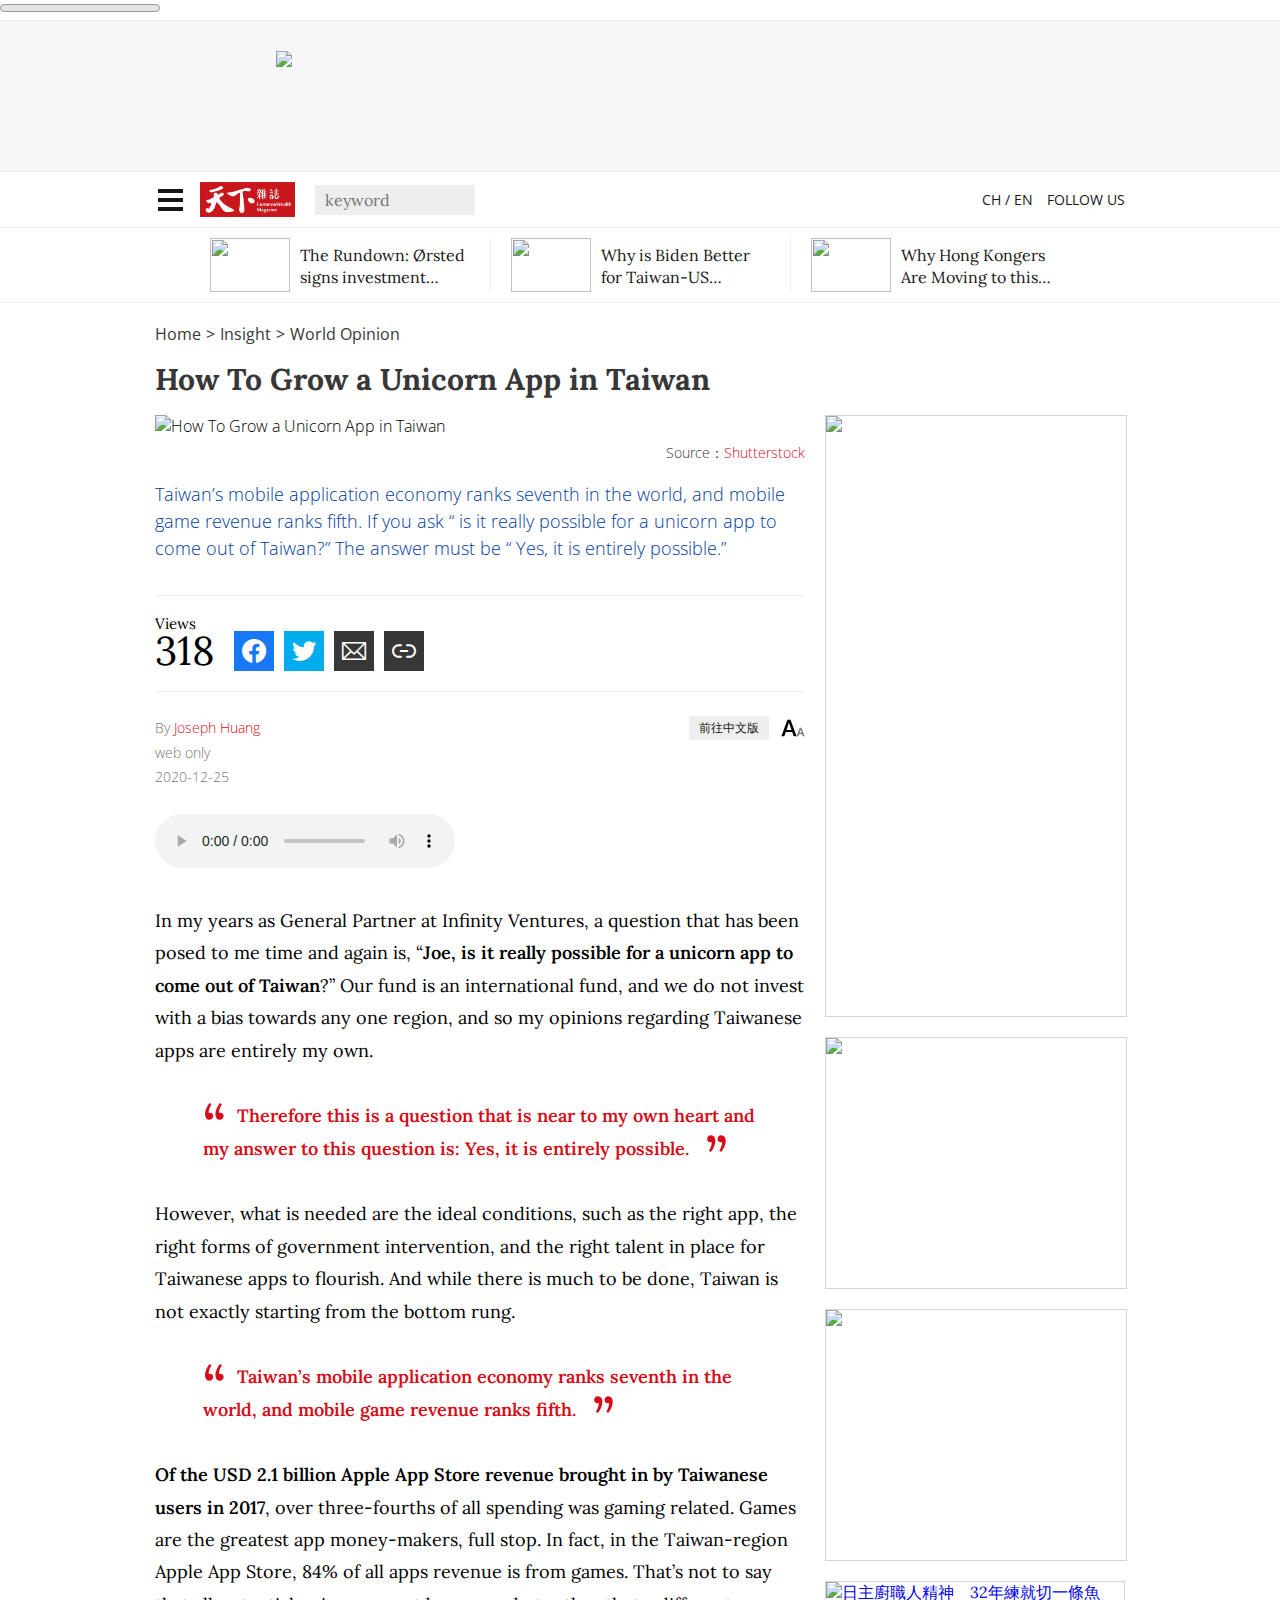
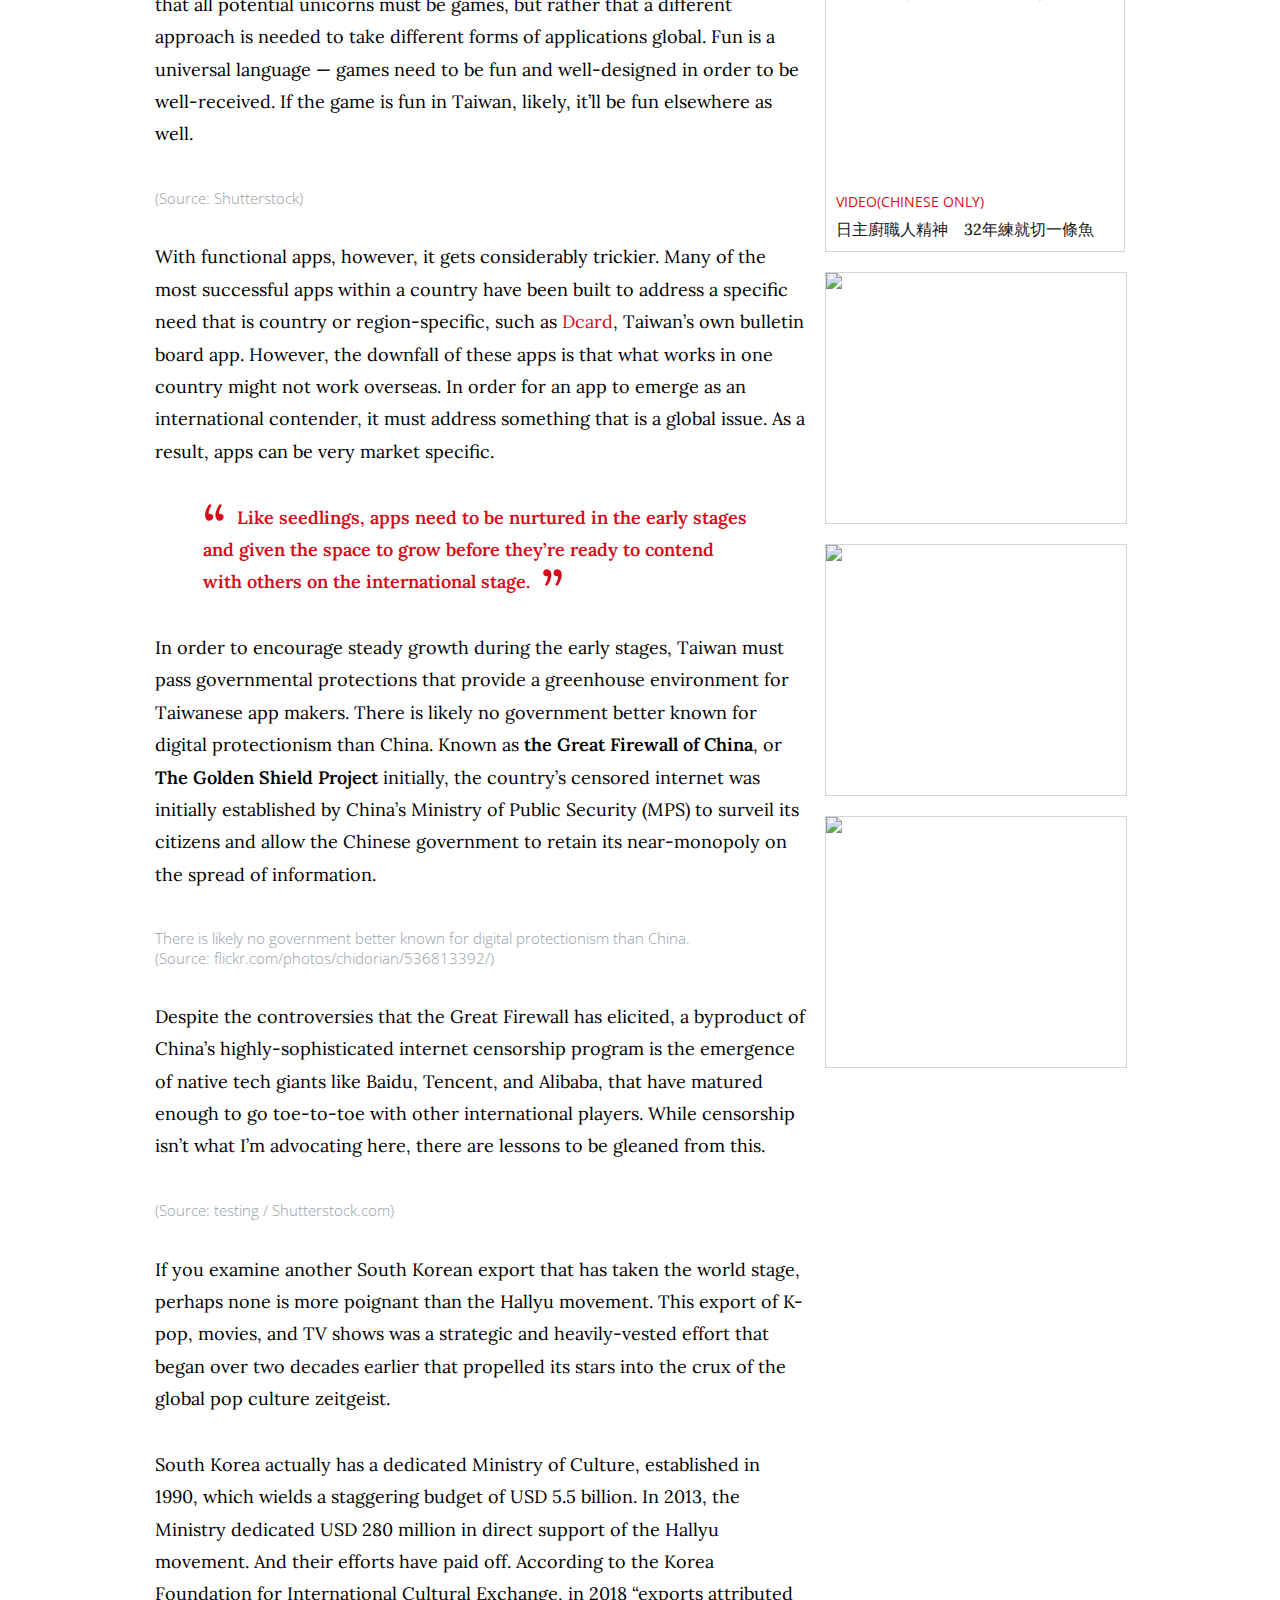
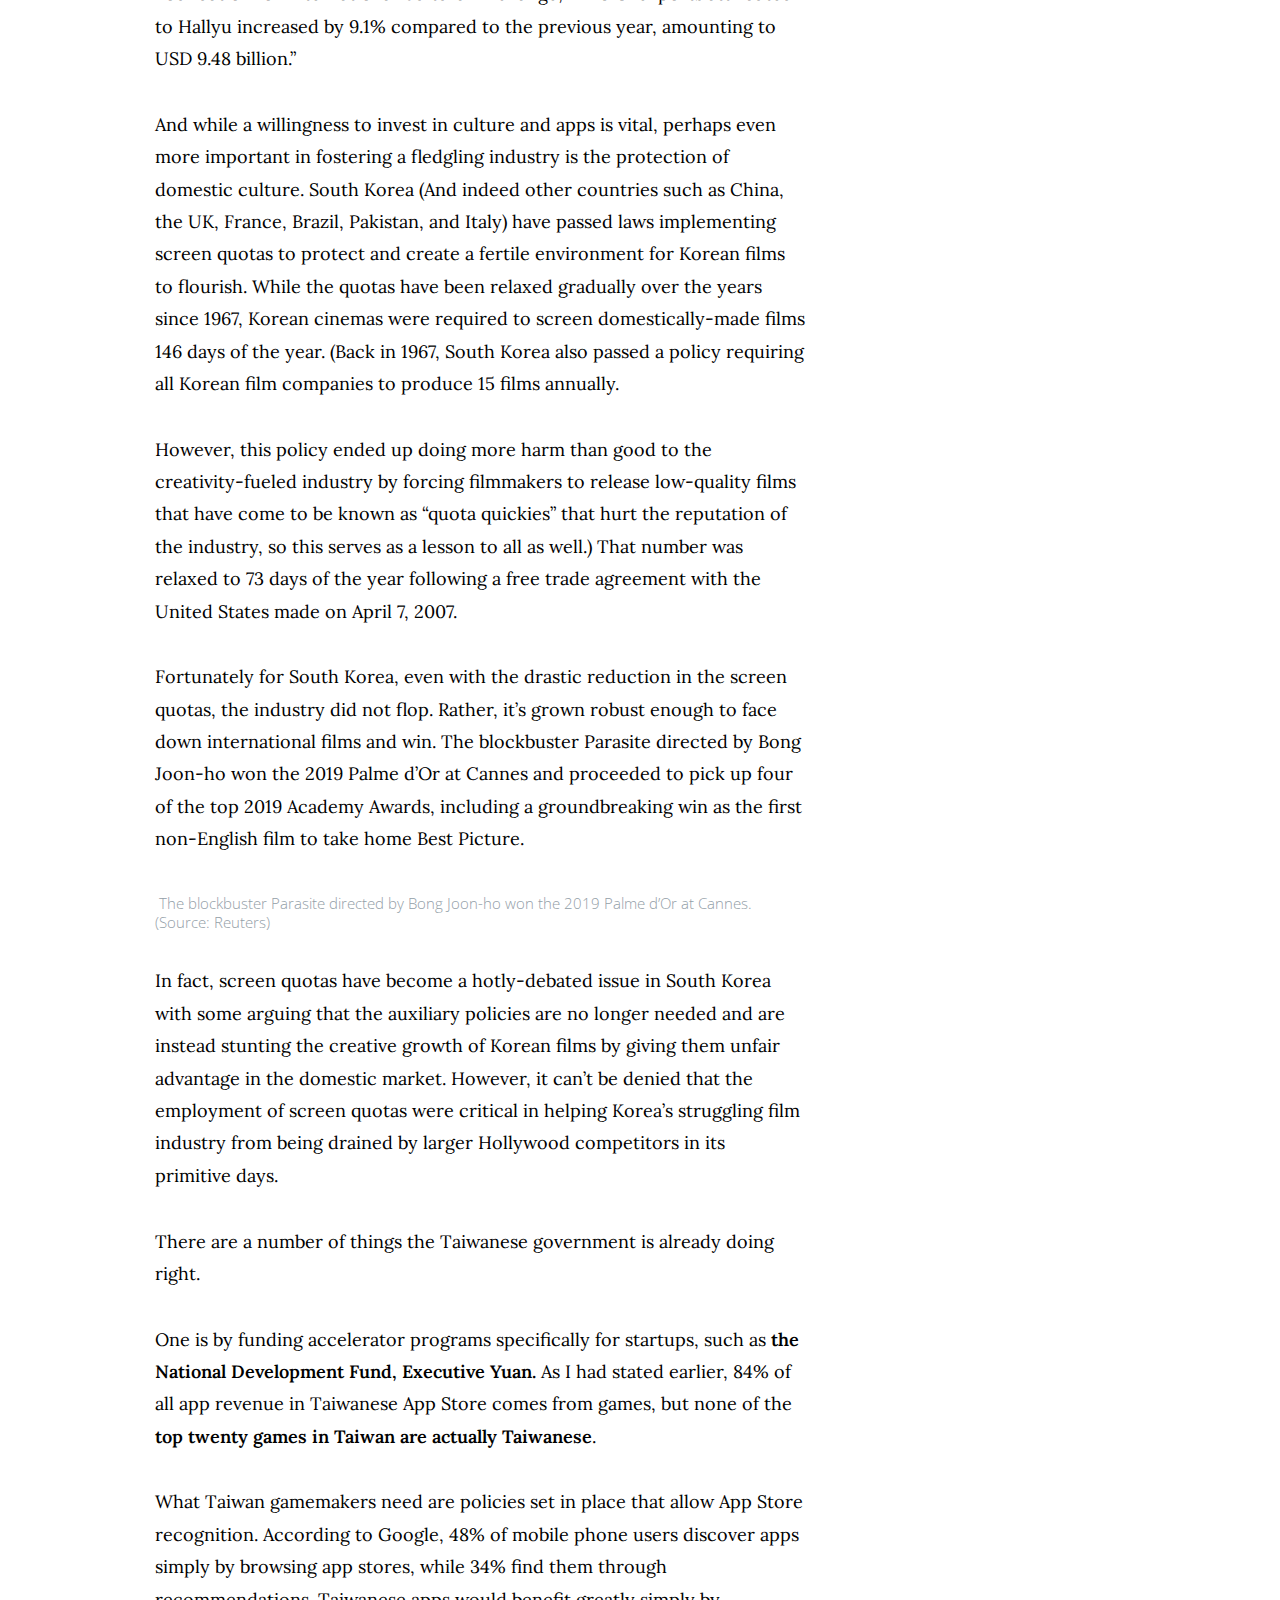
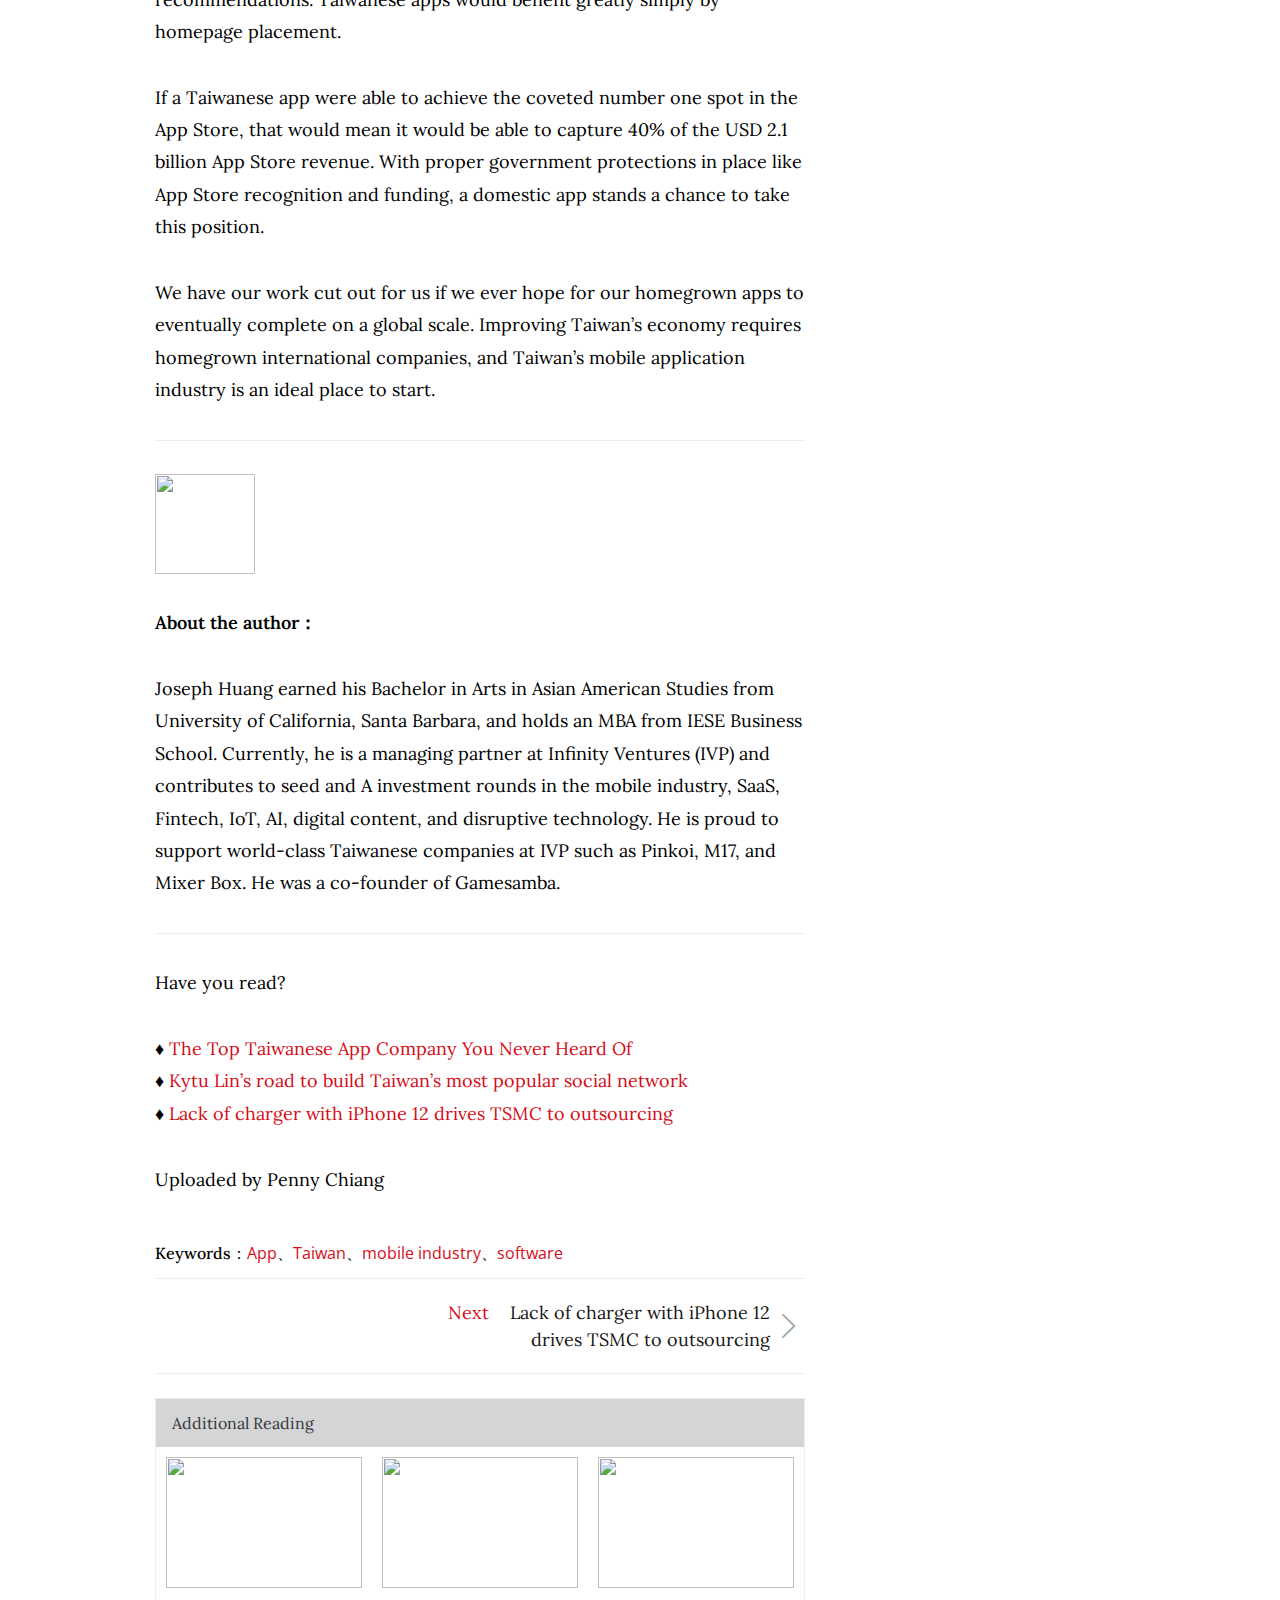
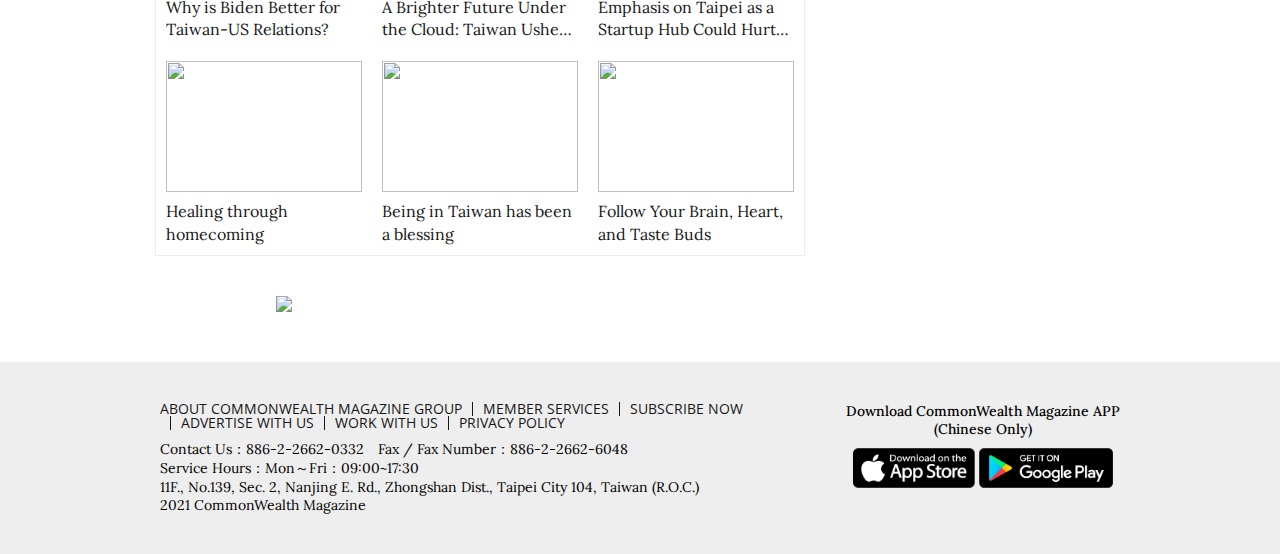
==== commit b01cdaec: "logo 相對連結" ====
--- a/article.html
+++ b/article.html
@@ -19,8 +19,8 @@
         content="Taiwan’s mobile application economy ranks seventh in the world, and mobile game revenue ranks fifth. If you ask “ is it really possible for a unicorn app to come out of Taiwan?” The answer must be  “ Yes, it is entirely possible.”">
     <meta name="twitter:image" content="https://cdn-cw-english.cwg.tw/article/202012/article-5fe55194e2ff3.jpg">
     <meta property="og:type" content="article" />
-    <meta property="og:url" content="https://english.cw.com.tw/article/article.action?id=2887" />
-    <link rel="canonical" href="https://english.cw.com.tw/article/article.action?id=2887">
+    <meta property="og:url" content="article.html?id=2887" />
+    <link rel="canonical" href="article.html?id=2887">
     <meta property="og:image" content="https://cdn-cw-english.cwg.tw/article/202012/article-5fe55194e2ff3.jpg" />
     <meta property="og:site_name" content="CommonWealth Magazine" />
     <meta content="zh_TW" property="og:locale">
@@ -62,13 +62,13 @@
             <div class="main-header-body">
                 <h1 class="logo">
                     <a href="https://english.cw.com.tw">
-                        <img src="https://english.cw.com.tw/assets_new/img/logo.png" height="49" width="134" alt="cwlogo">
+                        <img src="assets_new/img/logo.png" height="49" width="134" alt="cwlogo">
                     </a>
                 </h1>
                 <a class="toggleSideMenu">
                     <span class="sr-only">切換側邊選單</span>
                 </a>
-                <form id="search" class="search" method="get">
+                <form id="search" class="search" method="get" action="search.html">
                     <label for="key" class="sr-only">搜尋</label>
                     <input type="text" name="key" id="key" class="search-input" placeholder="keyword">
                     <button type="submit" class="icon search-submit">
@@ -142,41 +142,41 @@
             <li><a href="https://english.cw.com.tw">Home</a></li>
 
             <li><a href="https://www.cw.com.tw">CH / EN</a></li>
-            <li><a href="https://english.cw.com.tw/magazine/magazineList.action?id=364">New</a></li>
+            <li><a href="magazineList.html?id=364">New</a></li>
             <li class="moreItem">
                 <a href="#">Across the Strait</a>
                 <ul class="sudeMenuSub">
-                    <li><a href="https://english.cw.com.tw/subchannel.action?idSubChannel=13">Across the Strait</a></li>
+                    <li><a href="subchannel.html?idSubChannel=13">Across the Strait</a></li>
                 </ul>
             </li>
             <li class="moreItem">
                 <a href="#">International</a>
                 <ul class="sudeMenuSub">
-                    <li><a href="https://english.cw.com.tw/subchannel.action?idSubChannel=3">Americas</a></li>
-                    <li><a href="https://english.cw.com.tw/subchannel.action?idSubChannel=4">Europe</a></li>
-                    <li><a href="https://english.cw.com.tw/subchannel.action?idSubChannel=17">Asia</a></li>
-                    <li><a href="https://english.cw.com.tw/subchannel.action?idSubChannel=5">Africa</a></li>
-                    <li><a href="https://english.cw.com.tw/subchannel.action?idSubChannel=6">Oceania </a></li>
+                    <li><a href="subchannel.html?idSubChannel=3">Americas</a></li>
+                    <li><a href="subchannel.html?idSubChannel=4">Europe</a></li>
+                    <li><a href="subchannel.html?idSubChannel=17">Asia</a></li>
+                    <li><a href="subchannel.html?idSubChannel=5">Africa</a></li>
+                    <li><a href="subchannel.html?idSubChannel=6">Oceania </a></li>
                 </ul>
             </li>
             <li class="moreItem">
                 <a href="#">Culture</a>
                 <ul class="sudeMenuSub">
-                    <li><a href="https://english.cw.com.tw/subchannel.action?idSubChannel=2">Culture</a></li>
-                    <li><a href="https://english.cw.com.tw/subchannel.action?idSubChannel=41">History</a></li>
-                    <li><a href="https://english.cw.com.tw/subchannel.action?idSubChannel=7">Smile Taiwan</a></li>
-                    <li><a href="https://english.cw.com.tw/subchannel.action?idSubChannel=1">Life &amp;Style</a></li>
-                    <li><a href="https://english.cw.com.tw/subchannel.action?idSubChannel=18">Other</a></li>
+                    <li><a href="subchannel.html?idSubChannel=2">Culture</a></li>
+                    <li><a href="subchannel.html?idSubChannel=41">History</a></li>
+                    <li><a href="subchannel.html?idSubChannel=7">Smile Taiwan</a></li>
+                    <li><a href="subchannel.html?idSubChannel=1">Life &amp;Style</a></li>
+                    <li><a href="subchannel.html?idSubChannel=18">Other</a></li>
                 </ul>
             </li>
             <li class="moreItem">
                 <a href="#">Politics & Society</a>
                 <ul class="sudeMenuSub">
-                    <li><a href="https://english.cw.com.tw/subchannel.action?idSubChannel=14">Politics &amp;Society</a>
-                    </li>
-                    <li><a href="https://english.cw.com.tw/subchannel.action?idSubChannel=45">Environment</a></li>
-                    <li><a href="https://english.cw.com.tw/subchannel.action?idSubChannel=30">Education</a></li>
-                    <li><a href="https://english.cw.com.tw/subchannel.action?idSubChannel=31">Investigative
+                    <li><a href="subchannel.html?idSubChannel=14">Politics &amp;Society</a>
+                    </li>
+                    <li><a href="subchannel.html?idSubChannel=45">Environment</a></li>
+                    <li><a href="subchannel.html?idSubChannel=30">Education</a></li>
+                    <li><a href="subchannel.html?idSubChannel=31">Investigative
                             Reporting</a></li>
 
                 </ul>
@@ -184,57 +184,57 @@
             <li class="moreItem">
                 <a href="#">Industry</a>
                 <ul class="sudeMenuSub">
-                    <li><a href="https://english.cw.com.tw/subchannel.action?idSubChannel=20">Manufacturing</a></li>
-                    <li><a href="https://english.cw.com.tw/subchannel.action?idSubChannel=9">Technology</a></li>
-                    <li><a href="https://english.cw.com.tw/subchannel.action?idSubChannel=8">Finance</a></li>
-                    <li><a href="https://english.cw.com.tw/subchannel.action?idSubChannel=10">Service</a></li>
-                    <li><a href="https://english.cw.com.tw/subchannel.action?idSubChannel=11">SMEs</a></li>
-                    <li><a href="https://english.cw.com.tw/subchannel.action?idSubChannel=21">Entrepreneurship</a></li>
-                    <li><a href="https://english.cw.com.tw/subchannel.action?idSubChannel=19">Management</a></li>
+                    <li><a href="subchannel.html?idSubChannel=20">Manufacturing</a></li>
+                    <li><a href="subchannel.html?idSubChannel=9">Technology</a></li>
+                    <li><a href="subchannel.html?idSubChannel=8">Finance</a></li>
+                    <li><a href="subchannel.html?idSubChannel=10">Service</a></li>
+                    <li><a href="subchannel.html?idSubChannel=11">SMEs</a></li>
+                    <li><a href="subchannel.html?idSubChannel=21">Entrepreneurship</a></li>
+                    <li><a href="subchannel.html?idSubChannel=19">Management</a></li>
                 </ul>
             </li>
             <li class="moreItem">
                 <a href="#">Insight</a>
                 <ul class="sudeMenuSub">
-                    <li><a href="https://english.cw.com.tw/subchannel.action?idSubChannel=42">World Opinion</a></li>
-                    <li><a href="https://english.cw.com.tw/subchannel.action?idSubChannel=48">#TaiwanModel</a></li>
-                    <li><a href="https://english.cw.com.tw/subchannel.action?idSubChannel=47">g0v</a></li>
-                    <li><a href="https://english.cw.com.tw/subchannel.action?idSubChannel=15">Insight</a></li>
-                    <li><a href="https://english.cw.com.tw/subchannel.action?idSubChannel=43">Reflexive Taiwan</a></li>
-                    <li><a href="https://english.cw.com.tw/subchannel.action?idSubChannel=33">Crossing@CommonWealth</a>
-                    </li>
-                    <li><a href="https://english.cw.com.tw/subchannel.action?idSubChannel=32">Opinion@CommonWealth</a>
-                    </li>
-                    <li><a href="https://english.cw.com.tw/subchannel.action?idSubChannel=40">CSR@CommonWealth</a></li>
+                    <li><a href="subchannel.html?idSubChannel=42">World Opinion</a></li>
+                    <li><a href="subchannel.html?idSubChannel=48">#TaiwanModel</a></li>
+                    <li><a href="subchannel.html?idSubChannel=47">g0v</a></li>
+                    <li><a href="subchannel.html?idSubChannel=15">Insight</a></li>
+                    <li><a href="subchannel.html?idSubChannel=43">Reflexive Taiwan</a></li>
+                    <li><a href="subchannel.html?idSubChannel=33">Crossing@CommonWealth</a>
+                    </li>
+                    <li><a href="subchannel.html?idSubChannel=32">Opinion@CommonWealth</a>
+                    </li>
+                    <li><a href="subchannel.html?idSubChannel=40">CSR@CommonWealth</a></li>
                     <li><a
-                            href="https://english.cw.com.tw/subchannel.action?idSubChannel=35">FutureCity@CommonWealth</a>
+                            href="subchannel.html?idSubChannel=35">FutureCity@CommonWealth</a>
                     </li>
                 </ul>
             </li>
             <li class="moreItem">
                 <a href="#">Survey</a>
                 <ul class="sudeMenuSub">
-                    <li><a href="https://english.cw.com.tw/subchannel.action?idSubChannel=27">Taiwan Top 2000 </a></li>
-                    <li><a href="https://english.cw.com.tw/subchannel.action?idSubChannel=26">Greater China Top 1000
+                    <li><a href="subchannel.html?idSubChannel=27">Taiwan Top 2000 </a></li>
+                    <li><a href="subchannel.html?idSubChannel=26">Greater China Top 1000
                         </a></li>
-                    <li><a href="https://english.cw.com.tw/subchannel.action?idSubChannel=24"> Corporate Citizen
+                    <li><a href="subchannel.html?idSubChannel=24"> Corporate Citizen
                             (CSR)</a></li>
-                    <li><a href="https://english.cw.com.tw/subchannel.action?idSubChannel=22">Most Admired Company</a>
-                    </li>
-                    <li><a href="https://english.cw.com.tw/subchannel.action?idSubChannel=23">City Happiness </a></li>
-                    <li><a href="https://english.cw.com.tw/subchannel.action?idSubChannel=28">Golden Service Awards</a>
-                    </li>
-                    <li><a href="https://english.cw.com.tw/subchannel.action?idSubChannel=25">State of the Nation </a>
-                    </li>
-                    <li><a href="https://english.cw.com.tw/subchannel.action?idSubChannel=16">Top 2000 CEO </a></li>
-                    <li><a href="https://english.cw.com.tw/subchannel.action?idSubChannel=29">Survey</a></li>
+                    <li><a href="subchannel.html?idSubChannel=22">Most Admired Company</a>
+                    </li>
+                    <li><a href="subchannel.html?idSubChannel=23">City Happiness </a></li>
+                    <li><a href="subchannel.html?idSubChannel=28">Golden Service Awards</a>
+                    </li>
+                    <li><a href="subchannel.html?idSubChannel=25">State of the Nation </a>
+                    </li>
+                    <li><a href="subchannel.html?idSubChannel=16">Top 2000 CEO </a></li>
+                    <li><a href="subchannel.html?idSubChannel=29">Survey</a></li>
                 </ul>
             </li>
             <li><a href="https://www.cw.com.tw/digital/digitalHome.action" target="_blank">Digital Features (Chinese
                     Only)</a></li>
             <li><a href="https://www.cw.com.tw/video" target="_blank">Video (Chinese Only)</a></li>
-            <li><a href="https://english.cw.com.tw/magazine/magazineList.action">Magazine Archive</a></li>
-            <li><a href="https://english.cw.com.tw/article/article.action?id=2681">About Us</a></li>
+            <li><a href="magazineList.html">Magazine Archive</a></li>
+            <li><a href="article.html?id=2681">About Us</a></li>
         </ul>
         <ul class="sideMenuSocial">
             <li><a href="https://www.facebook.com/Commonwealthmagazine-1651945698439380" target="_blank"><img
@@ -254,19 +254,19 @@
                 <li class="slider-item-group active">
                     <ul>
                         <li>
-                            <a href="/article/article.action?id=2893">
+                            <a href="article.html?id=2893">
                                 <div class="pic"><img src="https://cdn-cw-english.cwg.tw/article/202101/article-5ff2b3d8d107e.jpg" alt=""></div>
                                 <div class="txt">The Rundown: Ørsted signs investment agreement for Taiwan wind farm</div>
                             </a>
                         </li>
                         <li>
-                            <a href="/article/article.action?id=2892">
+                            <a href="article.html?id=2892">
                                 <div class="pic"><img src="https://cdn-cw-english.cwg.tw/article/202101/article-5ff28204e25d5.jpg" alt=""></div>
                                 <div class="txt">Why is Biden Better for Taiwan-US Relations?</div>
                             </a>
                         </li>
                         <li>
-                            <a href="/article/article.action?id=2891">
+                            <a href="article.html?id=2891">
                                 <div class="pic"><img src="https://cdn-cw-english.cwg.tw/article/202012/article-5fed36632a41e.jpg" alt=""></div>
                                 <div class="txt">Why Hong Kongers Are Moving to this Town in Central Taiwan</div>
                             </a>
@@ -276,19 +276,19 @@
                 <li class="slider-item-group">
                     <ul>
                         <li>
-                            <a href="/article/article.action?id=2890">
+                            <a href="article.html?id=2890">
                                 <div class="pic"><img src="https://cdn-cw-english.cwg.tw/article/202012/article-5fed32200aceb.jpg" alt=""></div>
                                 <div class="txt">A Brighter Future Under the Cloud: Taiwan Ushers In a New Era of  Digital Transformation</div>
                             </a>
                         </li>
                         <li>
-                            <a href="/article/article.action?id=2889">
+                            <a href="article.html?id=2889">
                                 <div class="pic"><img src="https://cdn-cw-english.cwg.tw/article/202012/article-5febe150011fb.jpg" alt=""></div>
                                 <div class="txt">Textile Recycling Finds New Life in Taiwanese Synthetic Fiber Plant</div>
                             </a>
                         </li>
                         <li>
-                            <a href="/article/article.action?id=2888">
+                            <a href="article.html?id=2888">
                                 <div class="pic"><img src="https://cdn-cw-english.cwg.tw/article/202012/article-5feaebfe4c59c.jpg" alt=""></div>
                                 <div class="txt">Emphasis on Taipei as a Startup Hub Could Hurt Taiwan</div>
                             </a>
@@ -298,19 +298,19 @@
                 <li class="slider-item-group">
                     <ul>
                         <li>
-                            <a href="/article/article.action?id=2886">
+                            <a href="article.html?id=2886">
                                 <div class="pic"><img src="https://cdn-cw-english.cwg.tw/article/202012/article-5fe44e15ca705.jpg" alt=""></div>
                                 <div class="txt">Lack of charger with iPhone 12 drives TSMC to outsourcing</div>
                             </a>
                         </li>
                         <li>
-                            <a href="/article/article.action?id=2885">
+                            <a href="article.html?id=2885">
                                 <div class="pic"><img src="https://cdn-cw-english.cwg.tw/article/202012/article-5fe3feac58e1f.jpg" alt=""></div>
                                 <div class="txt">How a Wafer Maker Pulled Off Taiwan’s Biggest Overseas Tech Acquisition</div>
                             </a>
                         </li>
                         <li>
-                            <a href="/article/article.action?id=2884">
+                            <a href="article.html?id=2884">
                                 <div class="pic"><img src="https://cdn-cw-english.cwg.tw/article/202012/article-5fe04953133f5.jpg" alt=""></div>
                                 <div class="txt">The Rundown: ASE plans expansion in southern Taiwan</div>
                             </a>
@@ -320,19 +320,19 @@
                 <li class="slider-item-group">
                     <ul>
                         <li>
-                            <a href="/article/article.action?id=2883">
+                            <a href="article.html?id=2883">
                                 <div class="pic"><img src="https://cdn-cw-english.cwg.tw/article/202012/article-5fdc14d83eeaa.jpg" alt=""></div>
                                 <div class="txt">Amis Artist Yosifu Embraced his Indigenous Identity at 41</div>
                             </a>
                         </li>
                         <li>
-                            <a href="/article/article.action?id=2882">
+                            <a href="article.html?id=2882">
                                 <div class="pic"><img src="https://cdn-cw-english.cwg.tw/article/202012/article-5fdac8aa04e4a.jpg" alt=""></div>
                                 <div class="txt">Healing through homecoming</div>
                             </a>
                         </li>
                         <li>
-                            <a href="/article/article.action?id=2881">
+                            <a href="article.html?id=2881">
                                 <div class="pic"><img src="https://cdn-cw-english.cwg.tw/article/202012/article-5fdabfa377025.jpg" alt=""></div>
                                 <div class="txt">Taiwan Strait: Time for a ‘Cold Peace’ or a ‘Hot War’?</div>
                             </a>
@@ -342,19 +342,19 @@
                 <li class="slider-item-group">
                     <ul>
                         <li>
-                            <a href="/article/article.action?id=2880">
+                            <a href="article.html?id=2880">
                                 <div class="pic"><img src="https://cdn-cw-english.cwg.tw/article/202012/article-5fd9ea6c73260.jpg" alt=""></div>
                                 <div class="txt">As Taiwan’s GDP Per Capita Caps US$30,000, Grimmer Days Lie Ahead</div>
                             </a>
                         </li>
                         <li>
-                            <a href="/article/article.action?id=2879">
+                            <a href="article.html?id=2879">
                                 <div class="pic"><img src="https://cdn-cw-english.cwg.tw/article/202012/article-5fd98a28e0a1a.jpg" alt=""></div>
                                 <div class="txt">Being in Taiwan has been a blessing</div>
                             </a>
                         </li>
                         <li>
-                            <a href="/article/article.action?id=2878">
+                            <a href="article.html?id=2878">
                                 <div class="pic"><img src="https://cdn-cw-english.cwg.tw/article/202012/article-5fd97c57de938.jpg" alt=""></div>
                                 <div class="txt">How renewable energy infrastructure could accelerate Asia’s green future</div>
                             </a>
@@ -418,7 +418,7 @@
                     </div>
                     <div class="link">
                         <input type="text" id="copyTarget"
-                            value="https://english.cw.com.tw/article/article.action?id=2887" readonly>
+                            value="article.html?id=2887" readonly>
                         <button id="shareCopy" title="Get shareable link." class="appier-share-event"
                             data-type="copylink">
                             <i class="icon-link"></i>
@@ -486,7 +486,7 @@
 
                     <p>With functional apps, however, it gets considerably trickier. Many of the most successful apps
                         within a country have been built to address a specific need that is country or region-specific,
-                        such as <a href="https://english.cw.com.tw/article/article.action?id=2829&amp;from=search"
+                        such as <a href="article.html?id=2829&amp;from=search"
                             target="_blank">Dcard</a>, Taiwan&rsquo;s own bulletin board app. However, the downfall of
                         these apps is that what works in one country might not work overseas. In order for an app to
                         emerge as an international contender, it must address something that is a global issue. As a
@@ -602,12 +602,12 @@
                     <hr />
                     <p>Have you read?</p>
 
-                    <p>&diams; <a href="https://english.cw.com.tw/article/article.action?id=2809&amp;from=search"
+                    <p>&diams; <a href="article.html?id=2809&amp;from=search"
                             target="_blank">The Top Taiwanese App Company You Never Heard Of</a><br />
-                        &diams;&nbsp;<a href="https://english.cw.com.tw/article/article.action?id=2829&amp;from=search"
+                        &diams;&nbsp;<a href="article.html?id=2829&amp;from=search"
                             target="_blank">Kytu Lin&rsquo;s road to build Taiwan&rsquo;s most popular social
                             network</a><br />
-                        &diams;&nbsp;<a href="https://english.cw.com.tw/article/article.action?id=2886"
+                        &diams;&nbsp;<a href="article.html?id=2886"
                             target="_blank">Lack of charger with iPhone 12 drives TSMC to outsourcing</a></p>
 
                     <p>Uploaded by Penny Chiang</p>
@@ -646,7 +646,7 @@
 
                     <div class="link">
                         <input type="text" id="copyTargetBottom"
-                            value="https://english.cw.com.tw/article/article.action?id=2887" readonly>
+                            value="article.html?id=2887" readonly>
                         <button id="shareCopyBottom" title="Get shareable link." class="appier-share-event"
                             data-type="copylink">
                             <i class="icon-link"></i>
@@ -697,7 +697,7 @@
                         target="_blank"></a>
             </div>
             <section class="download">
-                <a class="nextArticle gtmEvent" href="/article/article.action?id=2886" gtm-name="next article">
+                <a class="nextArticle gtmEvent" href="article.html?id=2886" gtm-name="next article">
                     <span>Next</span>
                     <span>Lack of charger with iPhone 12 drives TSMC to outsourcing</span>
                 </a>
@@ -708,46 +708,46 @@
                     <ul class="etu-item-list">
                         <div id="etu_list">
                             <li>
-                                <div class="interest-list-link-img"><a href="/article/article.action?id=2892"><img
+                                <div class="interest-list-link-img"><a href="article.html?id=2892"><img
                                             src=https://cdn-cw-english.cwg.tw/article/202101/article-5ff28204e25d5.jpg></a>
                                 </div>
-                                <div class="interest-list-link-title"><a href="/article/article.action?id=2892">Why is
+                                <div class="interest-list-link-title"><a href="article.html?id=2892">Why is
                                         Biden Better for Taiwan-US Relations?</a></div>
                             </li>
                             <li>
-                                <div class="interest-list-link-img"><a href="/article/article.action?id=2890"><img
+                                <div class="interest-list-link-img"><a href="article.html?id=2890"><img
                                             src=https://cdn-cw-english.cwg.tw/article/202012/article-5fed32200aceb.jpg></a>
                                 </div>
-                                <div class="interest-list-link-title"><a href="/article/article.action?id=2890">A
+                                <div class="interest-list-link-title"><a href="article.html?id=2890">A
                                         Brighter Future Under the Cloud: Taiwan Ushers In a New Era of Digital
                                         Transformation</a></div>
                             </li>
                             <li>
-                                <div class="interest-list-link-img"><a href="/article/article.action?id=2888"><img
+                                <div class="interest-list-link-img"><a href="article.html?id=2888"><img
                                             src=https://cdn-cw-english.cwg.tw/article/202012/article-5feaebfe4c59c.jpg></a>
                                 </div>
-                                <div class="interest-list-link-title"><a href="/article/article.action?id=2888">Emphasis
+                                <div class="interest-list-link-title"><a href="article.html?id=2888">Emphasis
                                         on Taipei as a Startup Hub Could Hurt Taiwan</a></div>
                             </li>
                             <li>
-                                <div class="interest-list-link-img"><a href="/article/article.action?id=2882"><img
+                                <div class="interest-list-link-img"><a href="article.html?id=2882"><img
                                             src=https://cdn-cw-english.cwg.tw/article/202012/article-5fdac8aa04e4a.jpg></a>
                                 </div>
-                                <div class="interest-list-link-title"><a href="/article/article.action?id=2882">Healing
+                                <div class="interest-list-link-title"><a href="article.html?id=2882">Healing
                                         through homecoming</a></div>
                             </li>
                             <li>
-                                <div class="interest-list-link-img"><a href="/article/article.action?id=2879"><img
+                                <div class="interest-list-link-img"><a href="article.html?id=2879"><img
                                             src=https://cdn-cw-english.cwg.tw/article/202012/article-5fd98a28e0a1a.jpg></a>
                                 </div>
-                                <div class="interest-list-link-title"><a href="/article/article.action?id=2879">Being in
+                                <div class="interest-list-link-title"><a href="article.html?id=2879">Being in
                                         Taiwan has been a blessing</a></div>
                             </li>
                             <li>
-                                <div class="interest-list-link-img"><a href="/article/article.action?id=2877"><img
+                                <div class="interest-list-link-img"><a href="article.html?id=2877"><img
                                             src=https://cdn-cw-english.cwg.tw/article/202012/article-5fd897c9e5c57.jpg></a>
                                 </div>
-                                <div class="interest-list-link-title"><a href="/article/article.action?id=2877">Follow
+                                <div class="interest-list-link-title"><a href="article.html?id=2877">Follow
                                         Your Brain, Heart, and Taste Buds</a></div>
                             </li>
                         </div>
@@ -755,7 +755,7 @@
                 </section>
             </div>
             <div class="fbComments">
-                <div class="fb-comments" data-href="https://english.cw.com.tw/article/article.action?id=2887"
+                <div class="fb-comments" data-href="article.html?id=2887"
                     data-width="630" data-numposts="10"></div>
             </div>
         </article>
@@ -926,7 +926,7 @@
                         <a href="https://www.cw.com.tw/recruit" target="_blank">Work with Us</a>
                     </li>
                     <li>
-                        <a href="https://english.cw.com.tw/privacy-policy" target="_blank">PRIVACY POLICY</a>
+                        <a href="privacy.html" target="_blank">PRIVACY POLICY</a>
                     </li>
                 </ul>
                 <p>
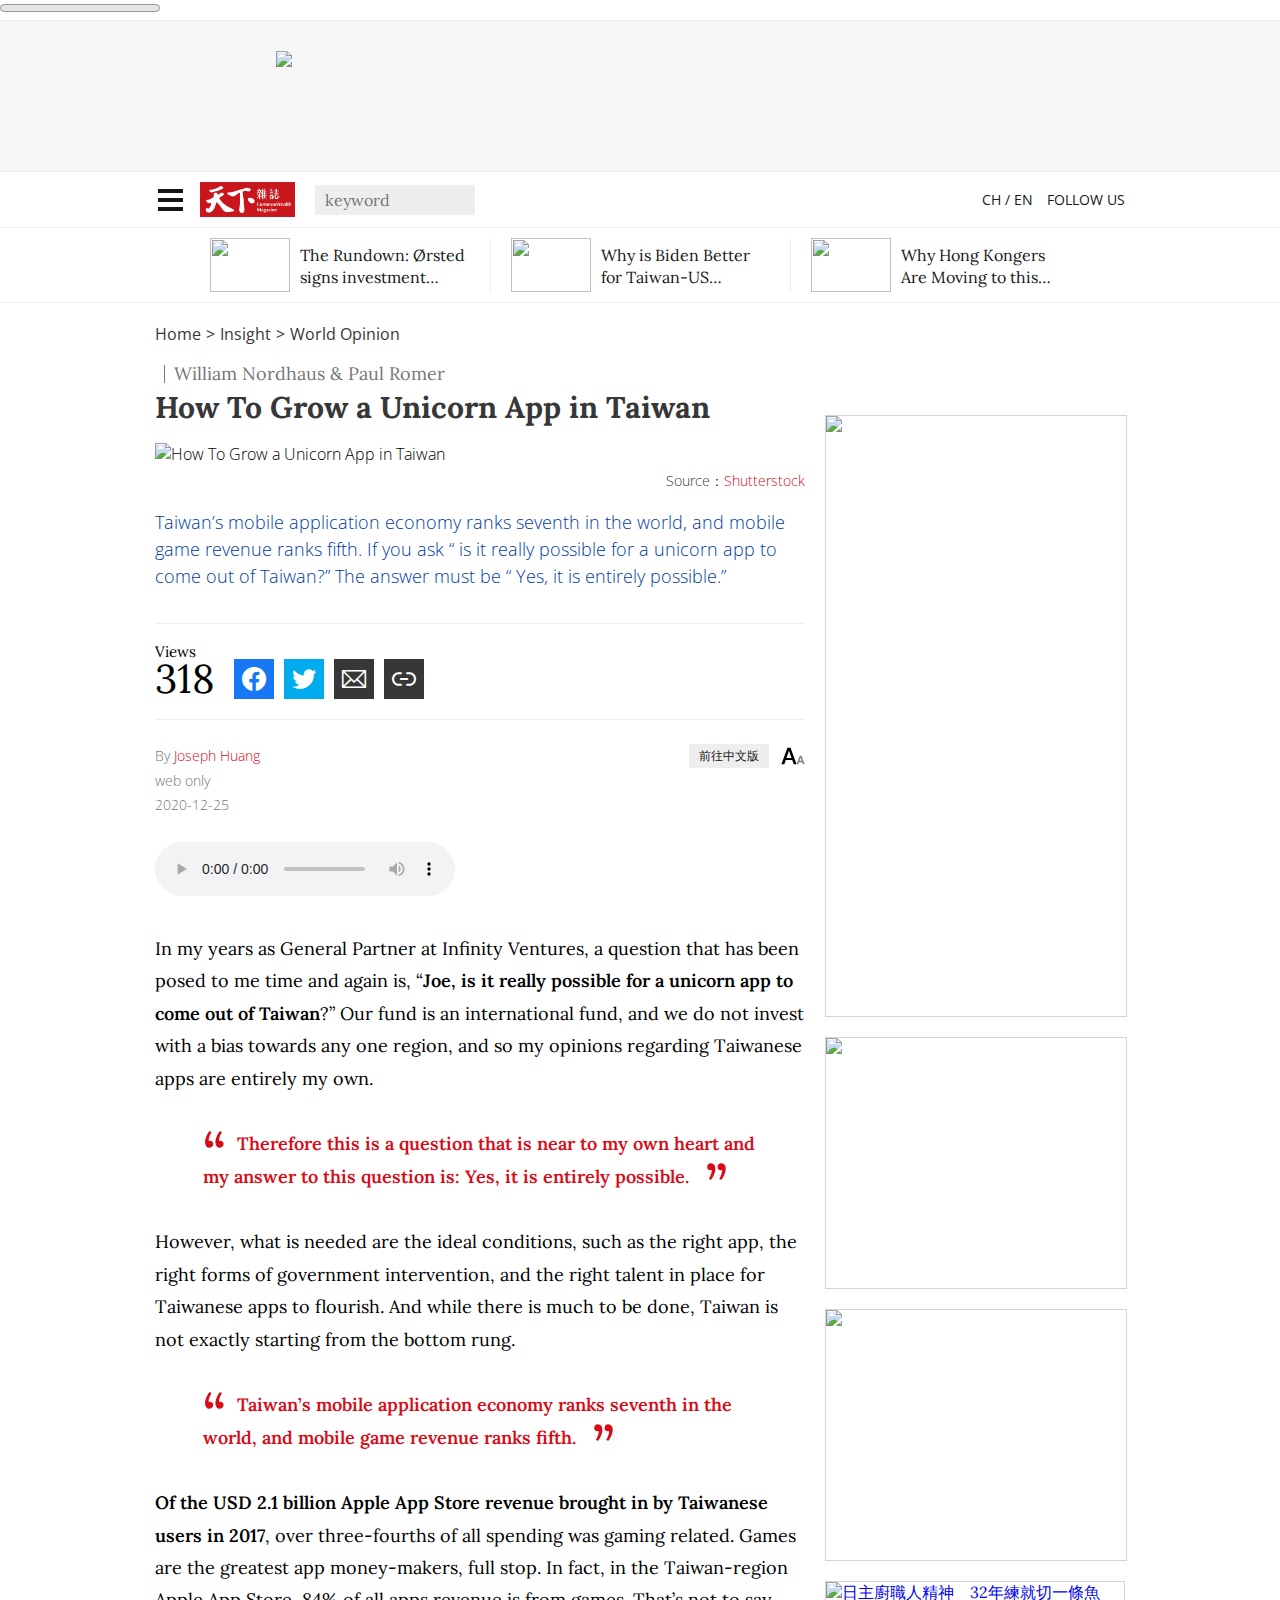
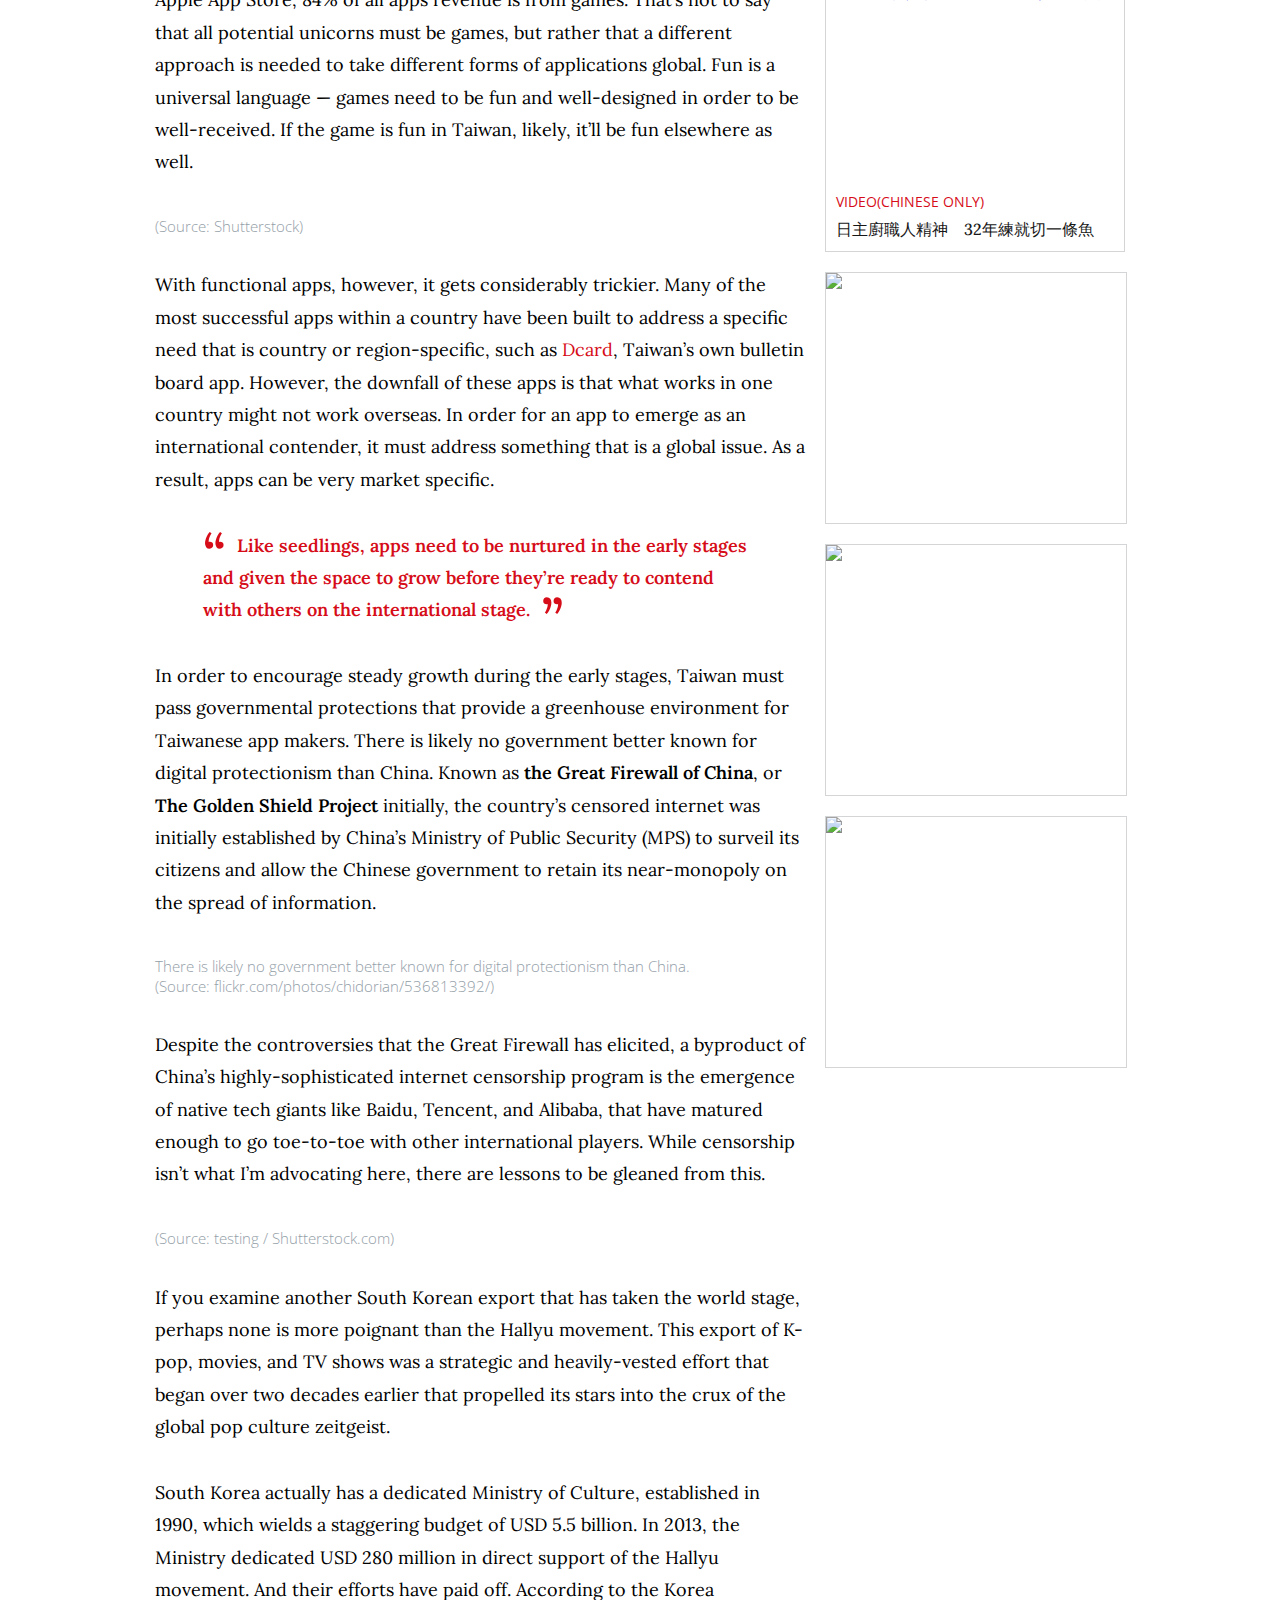
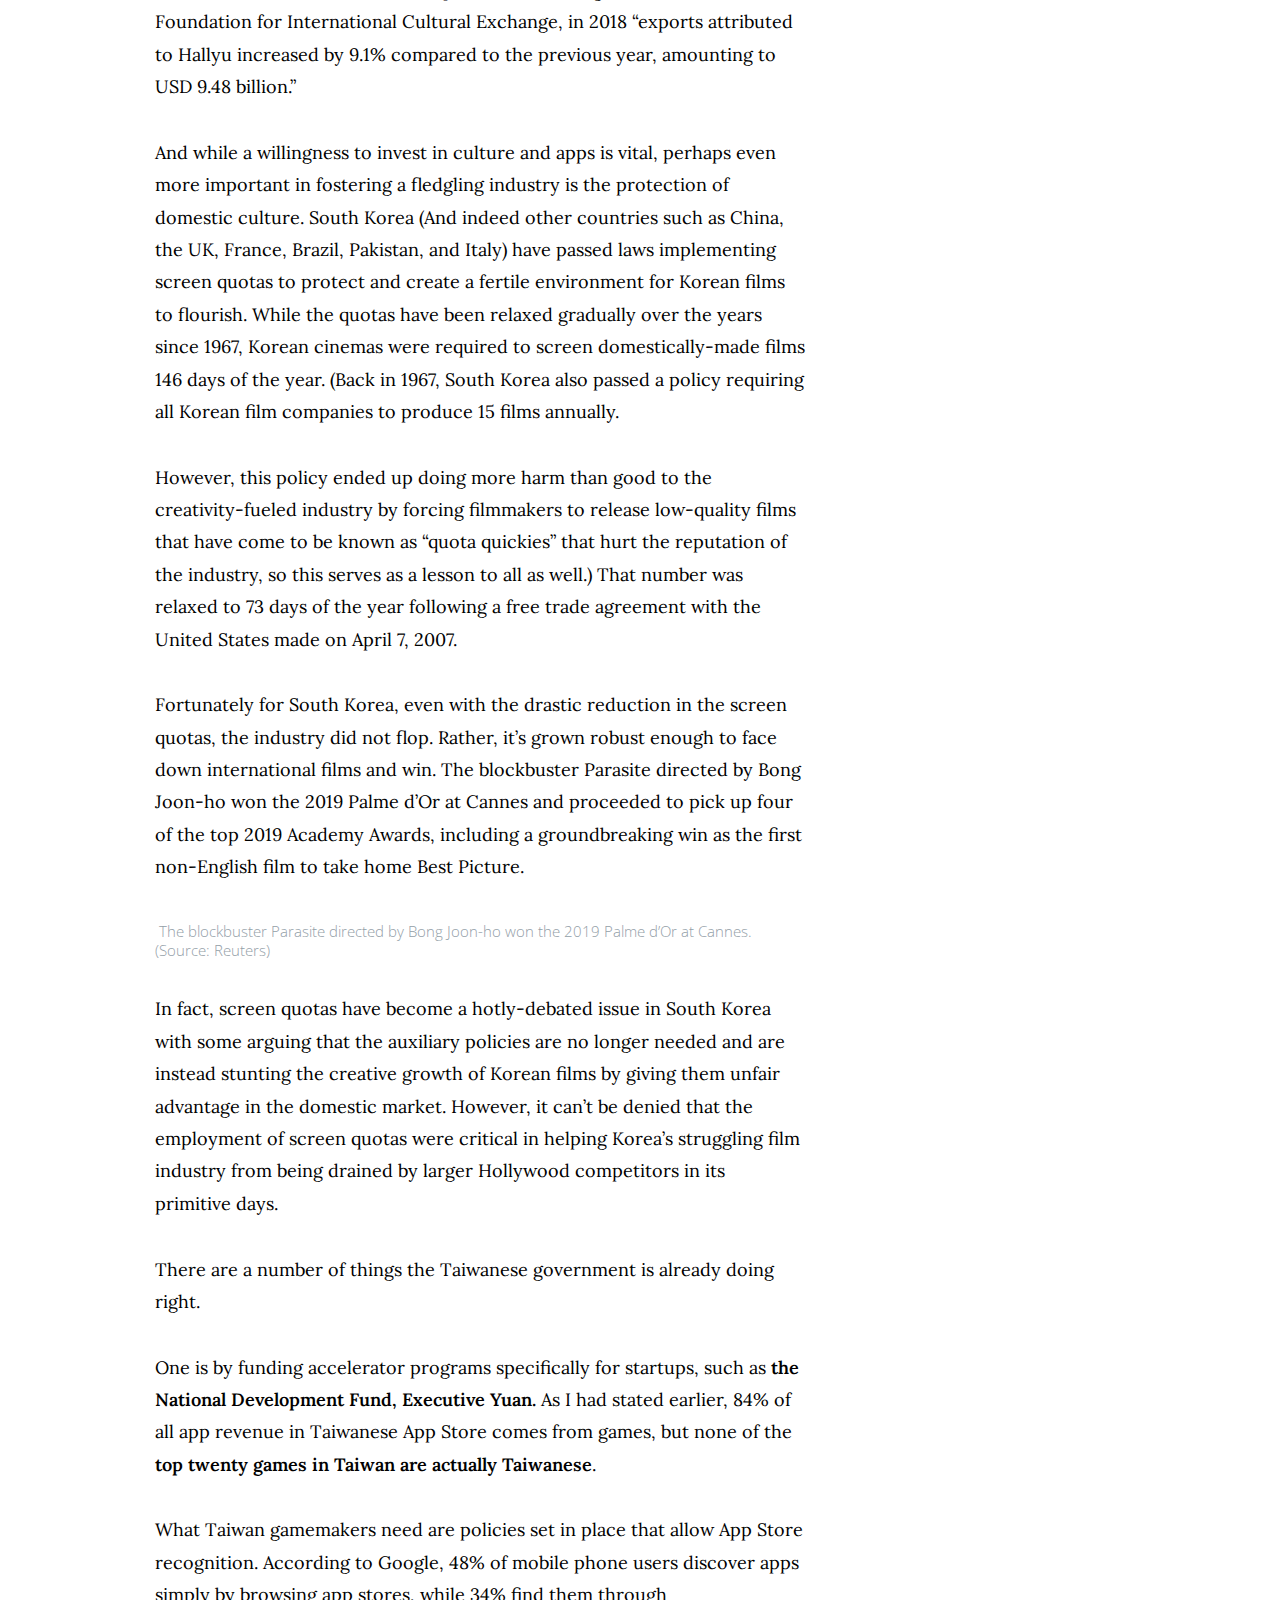
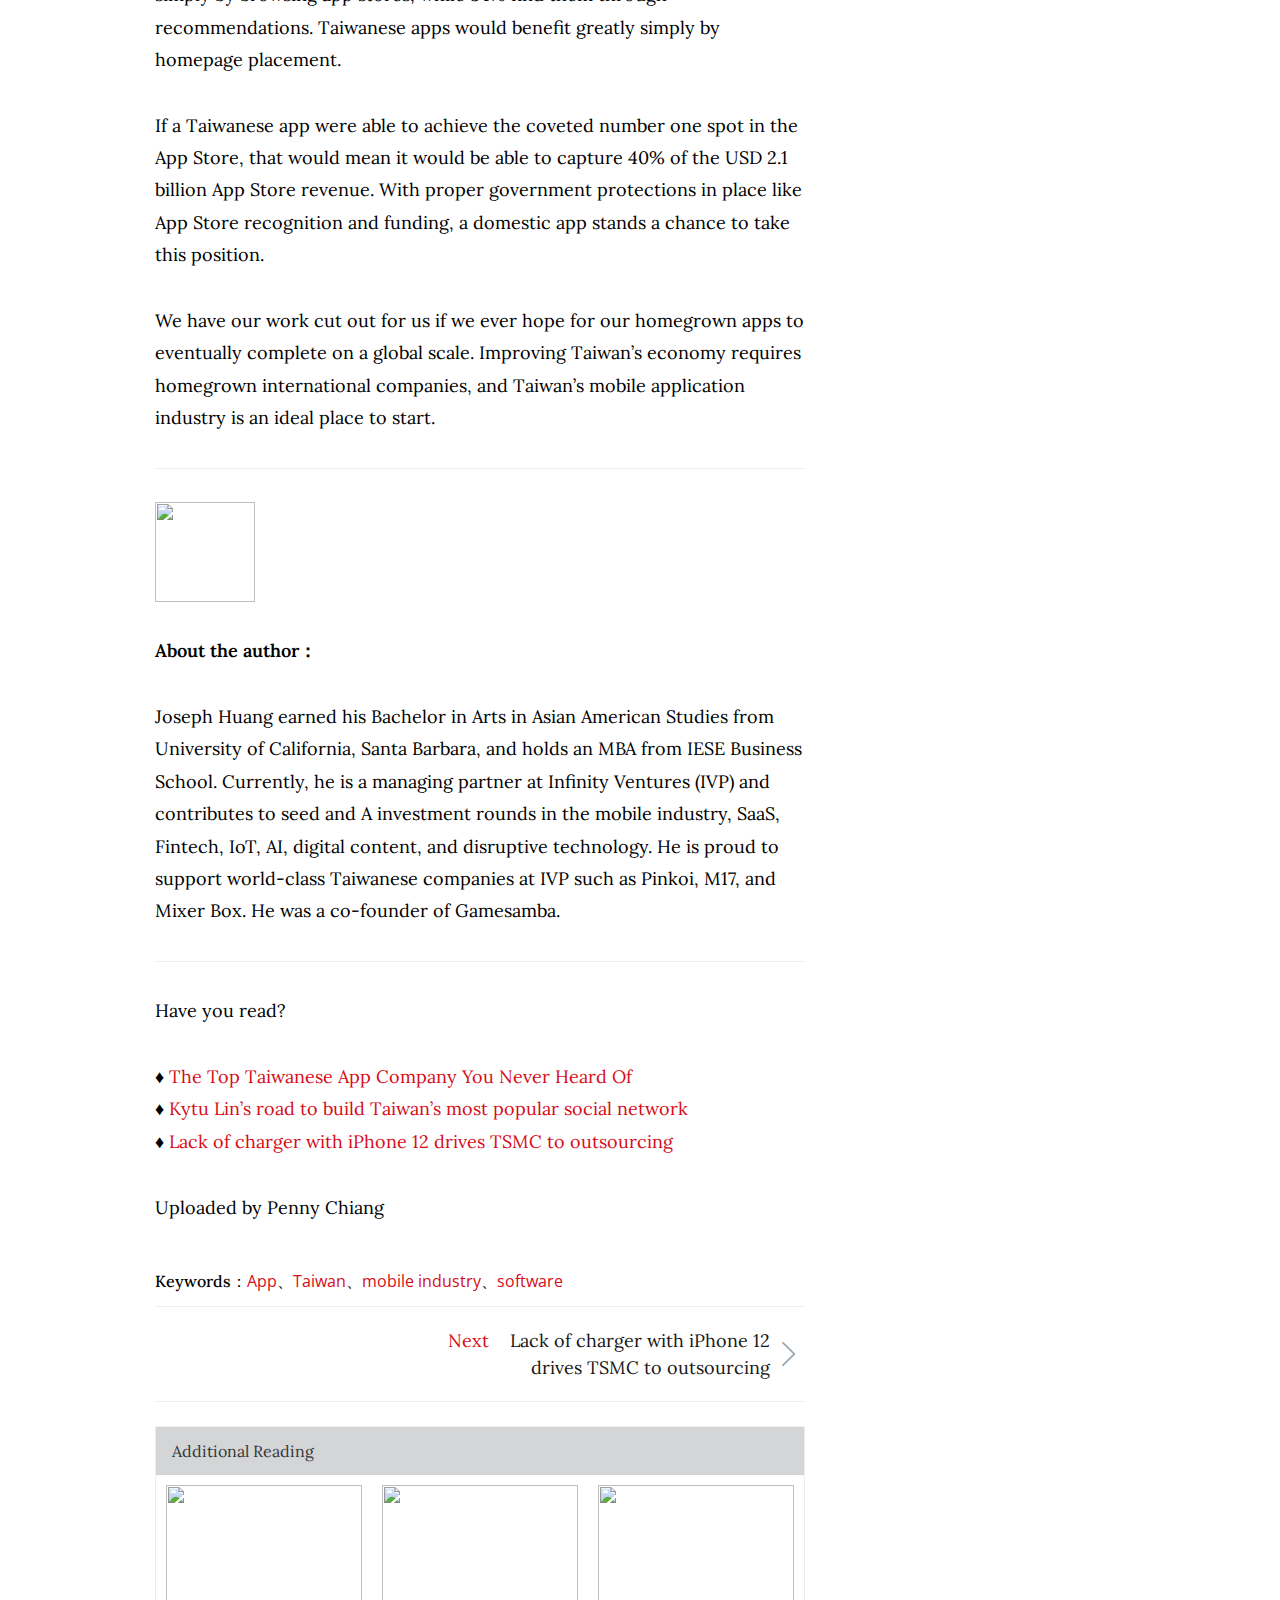
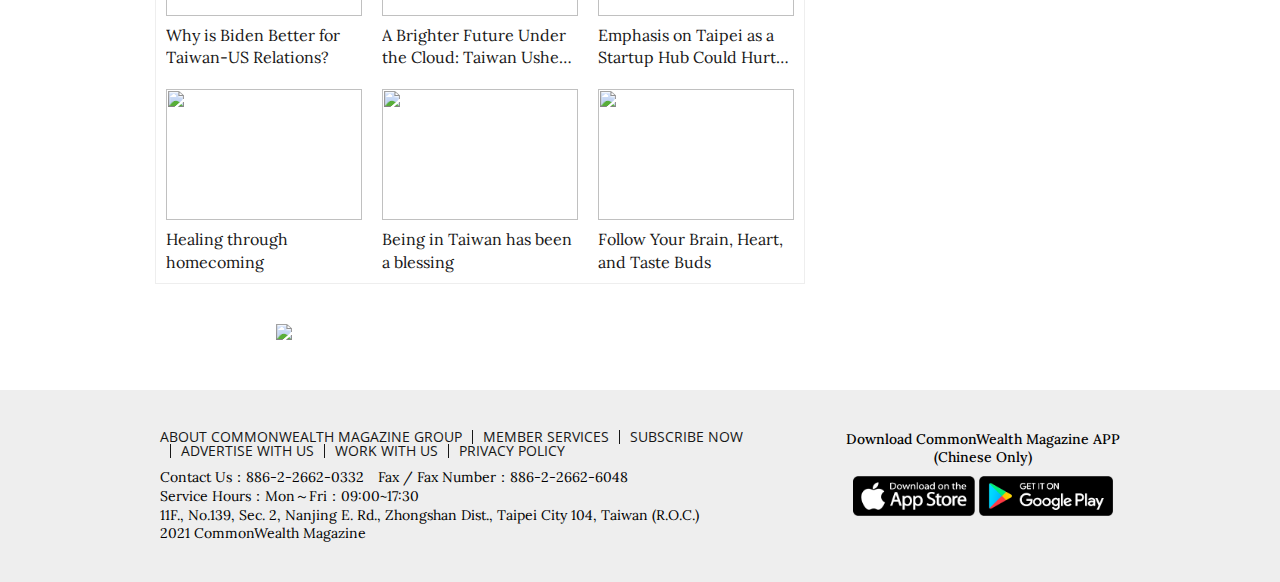
==== commit a0e8e2e5: "上線後跑版修正" ====
--- a/article.html
+++ b/article.html
@@ -5,8 +5,7 @@
 
     <title>How To Grow a Unicorn App in Taiwan｜Insight｜2020-12-25｜web only</title>
     <meta name="keywords" content="App,Taiwan,mobile industry,software">
-    <meta name="description"
-        content="Taiwan’s mobile application economy ranks seventh in the world, and mobile game revenue ranks fifth. If you ask “ is it really possible for a unicorn app to come out of Taiwan?” The answer must be  “ Yes, it is entirely possible.”">
+    <meta name="description" content="Taiwan’s mobile application economy ranks seventh in the world, and mobile game revenue ranks fifth. If you ask “ is it really possible for a unicorn app to come out of Taiwan?” The answer must be  “ Yes, it is entirely possible.”">
     <link rel="shortcut icon" href="https://english.cw.com.tw/assets_new/img/favicon.ico" type="image/x-icon" />
     <meta name="google-site-verification" content="WhvbQ7xxoFzp5_O2AVW4vjOd0ztz324wOL-9DobVXmQ" />
     <meta name="apple-itunes-app" content="app-id=1367378245" />
@@ -15,8 +14,7 @@
     <meta name="twitter:site" content="https://english.cw.com.tw">
     <meta property="og:title" content="How To Grow a Unicorn App in Taiwan｜Insight｜2020-12-25｜web only">
     <meta name="twitter:title" content="How To Grow a Unicorn App in Taiwan｜Insight｜2020-12-25｜web only">
-    <meta name="twitter:description"
-        content="Taiwan’s mobile application economy ranks seventh in the world, and mobile game revenue ranks fifth. If you ask “ is it really possible for a unicorn app to come out of Taiwan?” The answer must be  “ Yes, it is entirely possible.”">
+    <meta name="twitter:description" content="Taiwan’s mobile application economy ranks seventh in the world, and mobile game revenue ranks fifth. If you ask “ is it really possible for a unicorn app to come out of Taiwan?” The answer must be  “ Yes, it is entirely possible.”">
     <meta name="twitter:image" content="https://cdn-cw-english.cwg.tw/article/202012/article-5fe55194e2ff3.jpg">
     <meta property="og:type" content="article" />
     <meta property="og:url" content="article.html?id=2887" />
@@ -24,8 +22,7 @@
     <meta property="og:image" content="https://cdn-cw-english.cwg.tw/article/202012/article-5fe55194e2ff3.jpg" />
     <meta property="og:site_name" content="CommonWealth Magazine" />
     <meta content="zh_TW" property="og:locale">
-    <meta property="og:description"
-        content="Taiwan’s mobile application economy ranks seventh in the world, and mobile game revenue ranks fifth. If you ask “ is it really possible for a unicorn app to come out of Taiwan?” The answer must be  “ Yes, it is entirely possible.”">
+    <meta property="og:description" content="Taiwan’s mobile application economy ranks seventh in the world, and mobile game revenue ranks fifth. If you ask “ is it really possible for a unicorn app to come out of Taiwan?” The answer must be  “ Yes, it is entirely possible.”">
     <meta name="csrf-token" content="RvqTlmSdln1Rg09tfghS2TK6KePR4N4SCwZBE7DM">
 
 
@@ -34,7 +31,6 @@
     <meta charset="utf-8">
     <meta http-equiv="X-UA-Compatible" content="IE=edge">
     <meta name="viewport" content="width=device-width,user-scalable=0">
-    <link href="https://english.cw.com.tw/assets_new/css/normalize.css" rel="stylesheet" type="text/css">
     <link rel="stylesheet" type="text/css" href="assets_new/css/main.css">
     <link href="https://english.cw.com.tw/assets_new/smart-app-banner/smart-app-banner.css" rel="stylesheet">
 
@@ -61,7 +57,7 @@
         <div class="main-header">
             <div class="main-header-body">
                 <h1 class="logo">
-                    <a href="https://english.cw.com.tw">
+                    <a href="index.html">
                         <img src="assets_new/img/logo.png" height="49" width="134" alt="cwlogo">
                     </a>
                 </h1>
@@ -139,7 +135,7 @@
     </header>
     <div class="sideMenu">
         <ul class="sideMenuMain">
-            <li><a href="https://english.cw.com.tw">Home</a></li>
+            <li><a href="index.html">Home</a></li>
 
             <li><a href="https://www.cw.com.tw">CH / EN</a></li>
             <li><a href="magazineList.html?id=364">New</a></li>
@@ -237,15 +233,21 @@
             <li><a href="article.html?id=2681">About Us</a></li>
         </ul>
         <ul class="sideMenuSocial">
-            <li><a href="https://www.facebook.com/Commonwealthmagazine-1651945698439380" target="_blank"><img
-                        src="https://english.cw.com.tw/assets_new/img/icon-facebook-w.png" alt="icon-facebook"></a></li>
-            <li><a href="https://twitter.com/CWM_en" target="_blank"><img
-                        src="https://english.cw.com.tw/assets_new/img/icon-twitter-w.svg" alt="icon-twitter"
-                        style="width:39px;"></a></li>
-            <li><a href="https://www.cw.com.tw/article/article.action?id=5067804" target="_blank"><img
-                        src="https://english.cw.com.tw/assets_new/img/icon-LINE-w.png" alt="icon-LINE"></a></li>
-            <li><a href="https://www.cw.com.tw/cwdaily" target="_blank"><img
-                        src="https://english.cw.com.tw/assets_new/img/icon-file-w.png" alt="icon-file"></a></li>
+            <li>
+                <a href="https://www.facebook.com/Commonwealthmagazine-1651945698439380" target="_blank">
+                    <i class="icon icon-facebook"></i><span>Facebook</span>
+                </a>
+            </li>
+            <li>
+                <a href="https://twitter.com/CWM_en" target="_blank">
+                    <i class="icon icon-twitter"></i><span>Twitter</span>
+                </a>
+            </li>
+            <li>
+                <a href="https://www.cw.com.tw/cwdaily" target="_blank">
+                    <i class="icon icon-internet"></i><span>CW Daily App (Chinese Only)</span>
+                </a>
+            </li>
         </ul>
     </div>
     <div class="slider-hr">
@@ -371,12 +373,13 @@
     <div class="breadCrumbs">
         <ul>
             <li><a href="/">Home</a></li>
-            <li><a class="gtmArticle_2" href="/masterChannel.action?idMasterChannel=2">Insight</a></li>
-            <li><a href="/subchannel.action?idSubChannel=42">World Opinion</a></li>
+            <li><a class="gtmArticle_2" href="master.html?idMasterChannel=2">Insight</a></li>
+            <li><a href="subchannel.html?idSubChannel=42">World Opinion</a></li>
         </ul>
     </div>
     <div class="main">
         <article>
+            <h3 class="subtitle-block">William Nordhaus & Paul Romer</h3>
             <h1>How To Grow a Unicorn App in Taiwan</h1>
             <section class="article-header">
                 <h2 class="sr-only">精華簡文</h2>
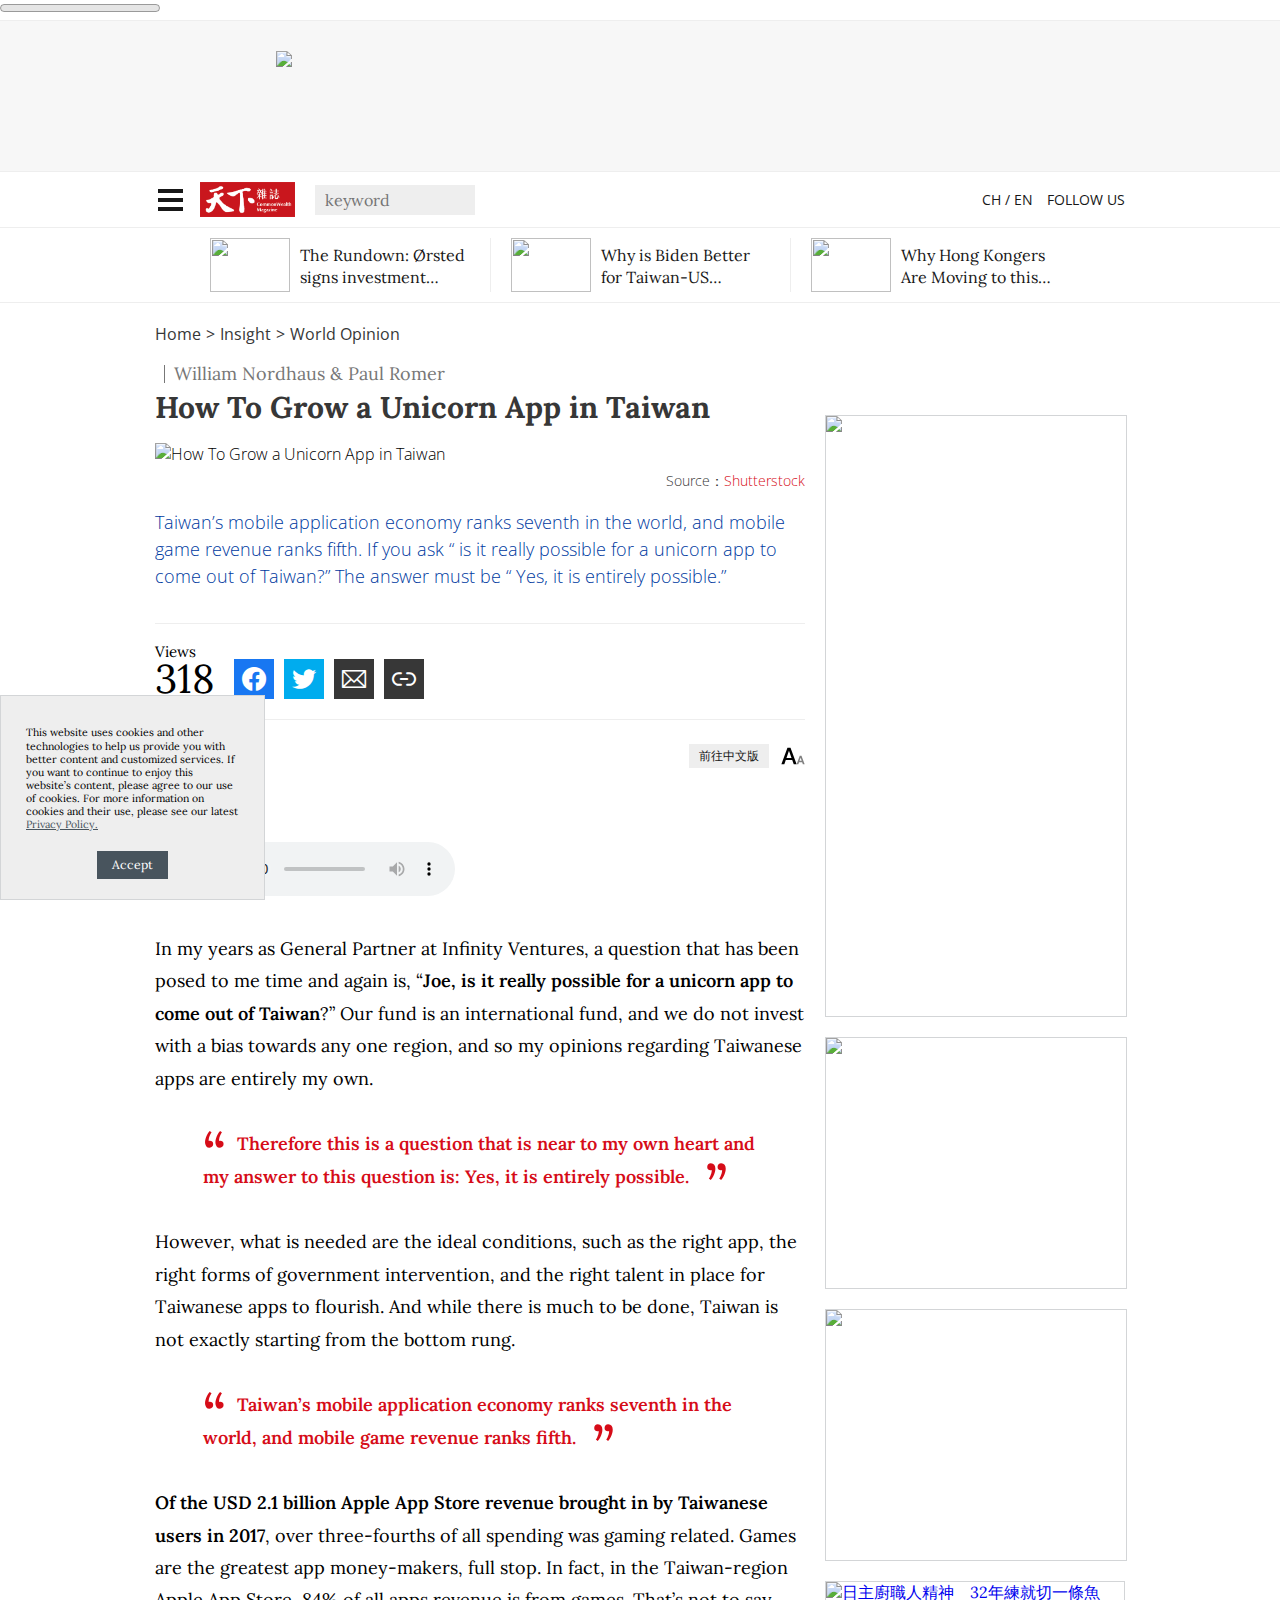
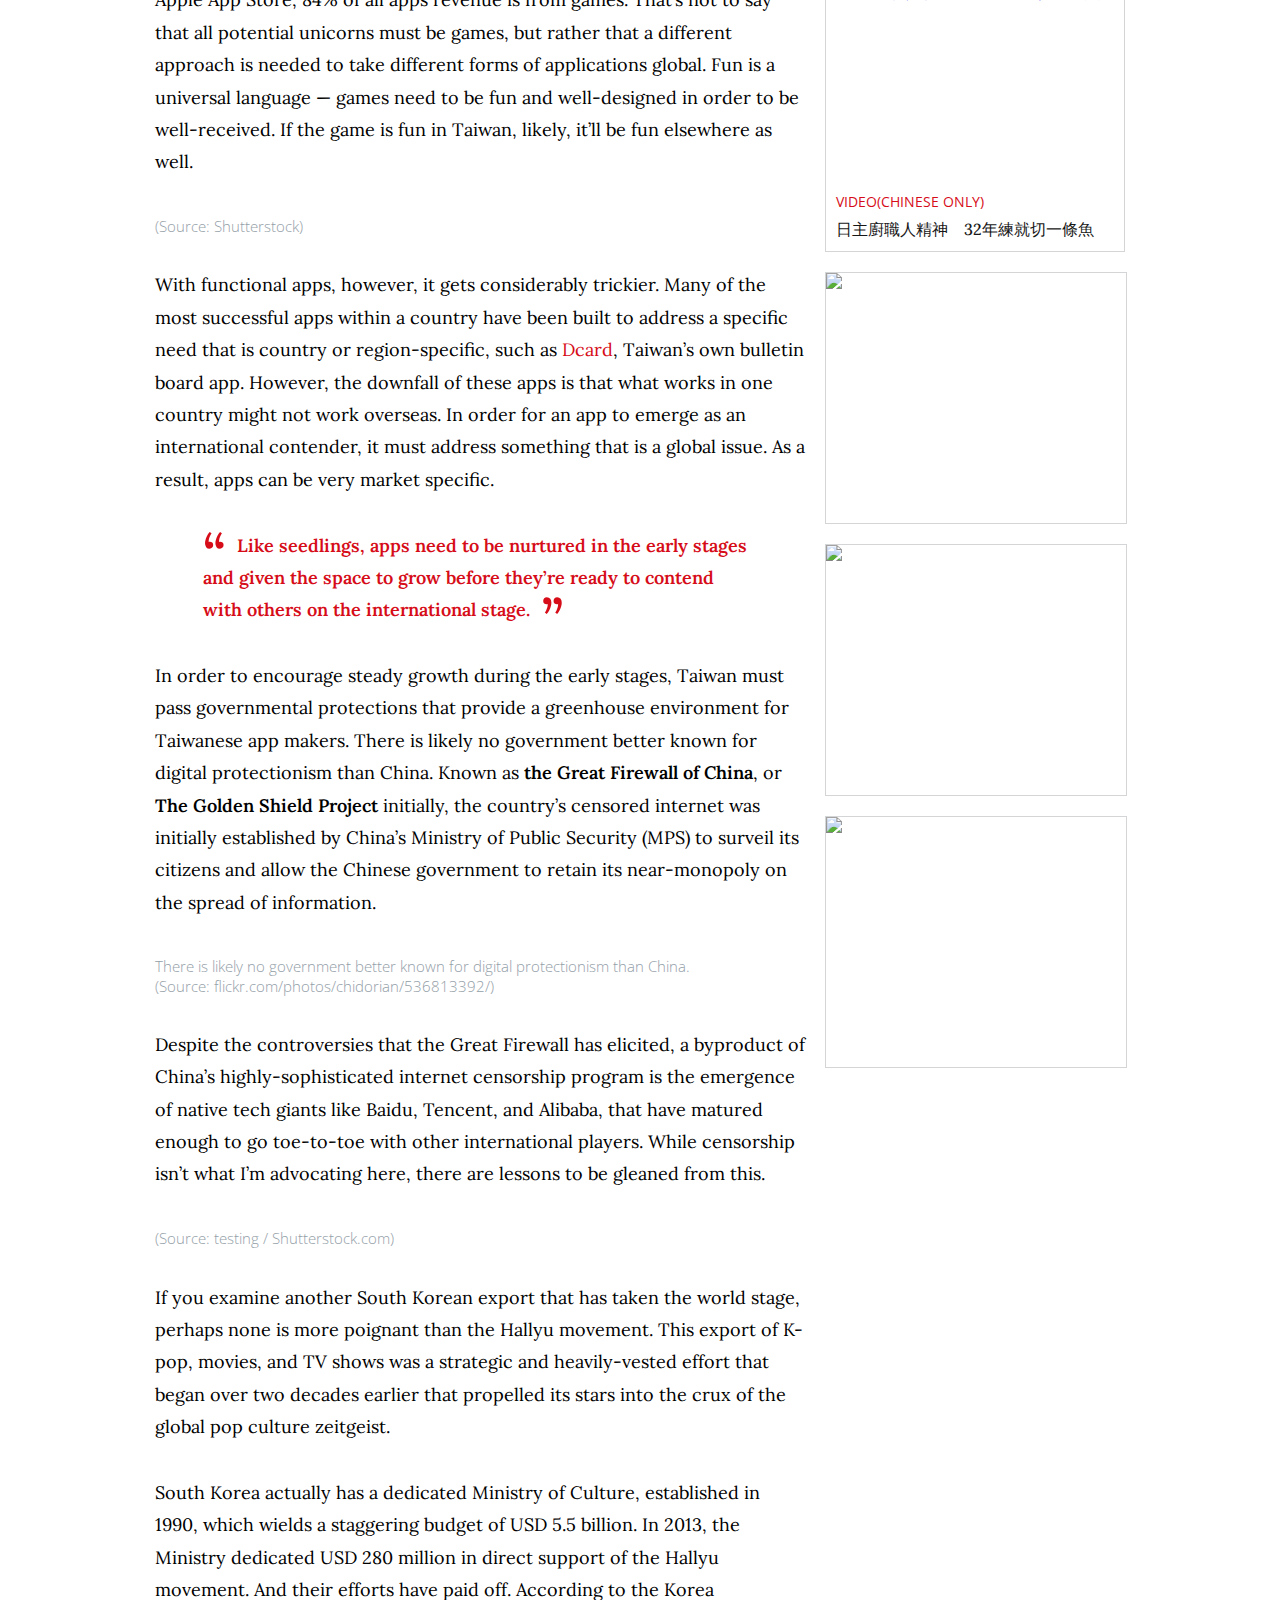
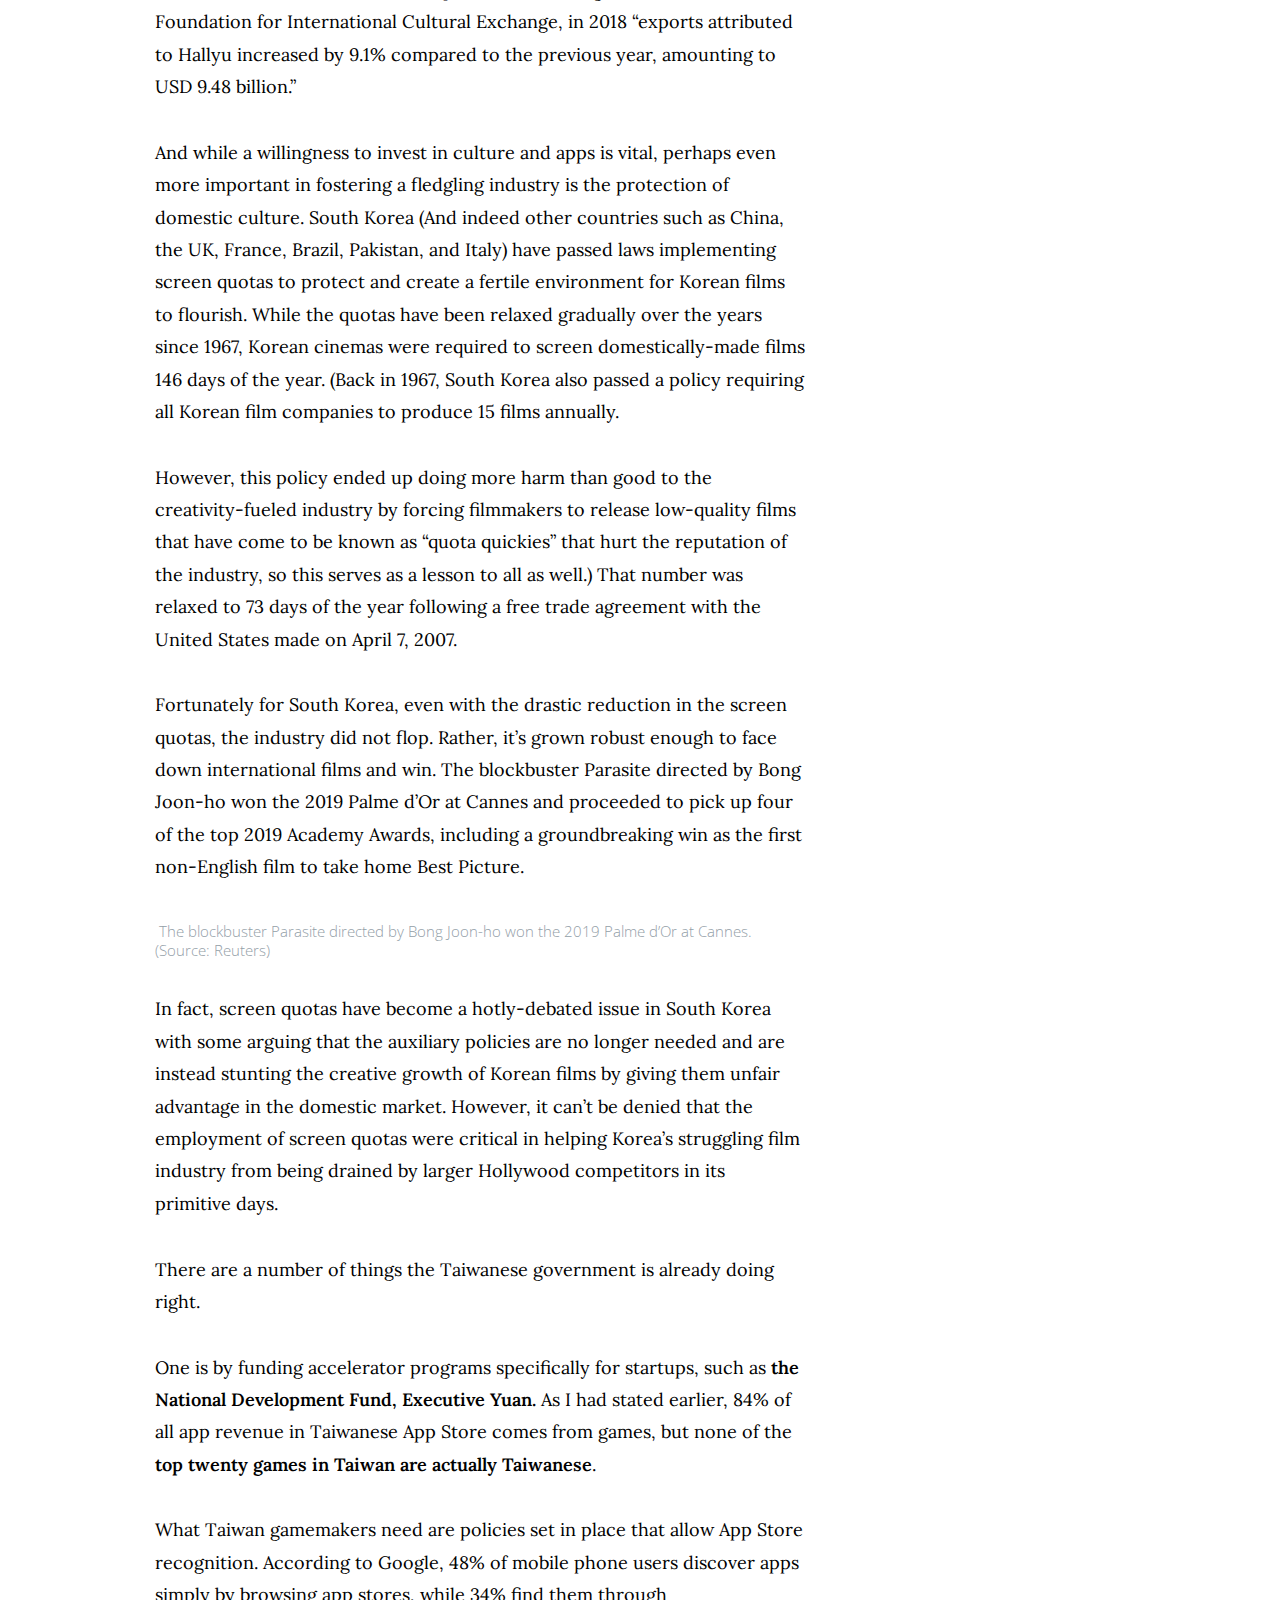
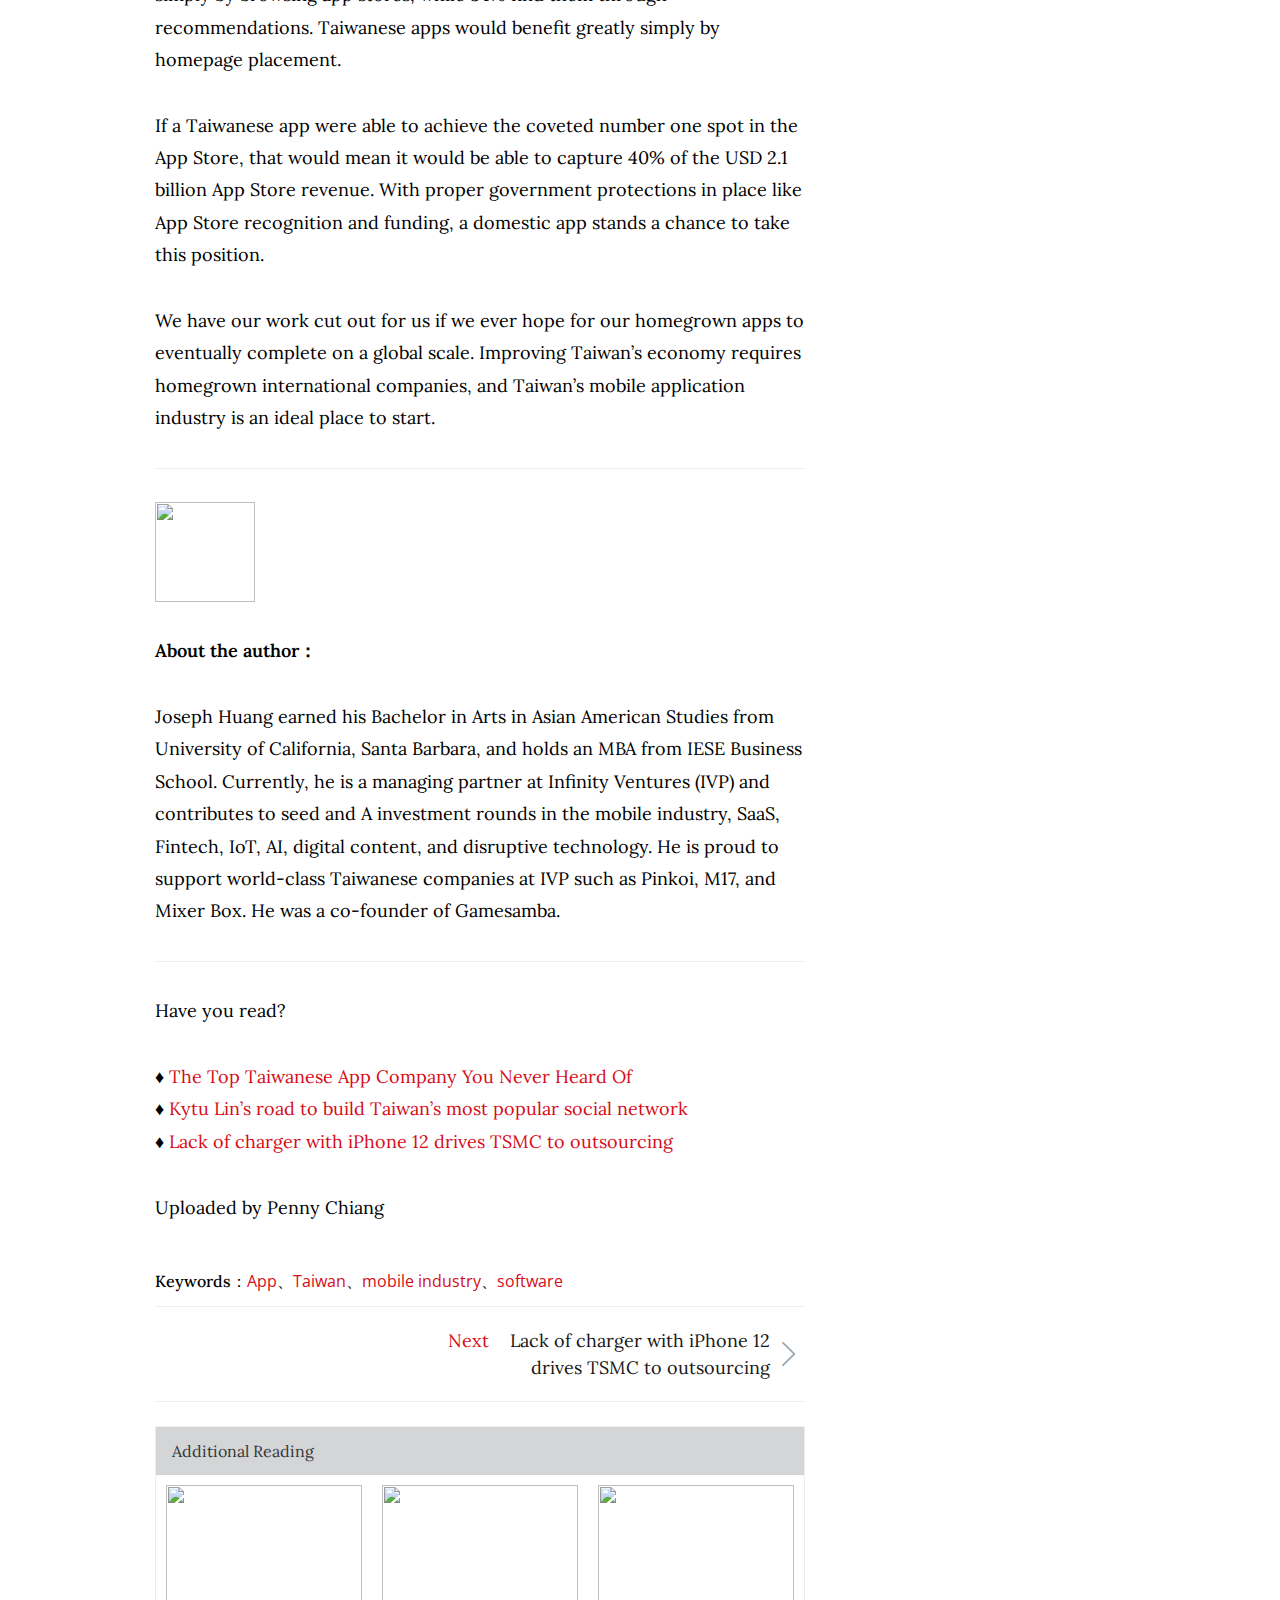
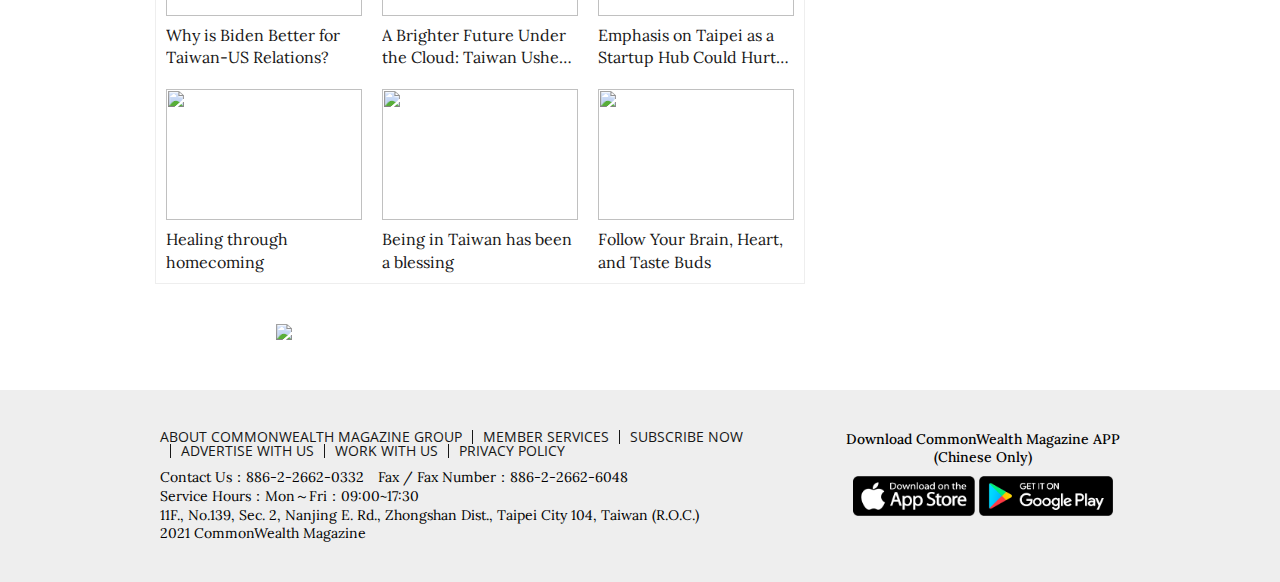
==== commit 48fb63c7: "更新cookies" ====
--- a/article.html
+++ b/article.html
@@ -45,6 +45,12 @@
 </head>
 
 <body class="article-page">
+    <div id="cookies" class="bulletin">
+        <div class="bulletin__txt">
+            <p>This website uses cookies and other technologies to help us provide you with better content and customized services. If you want to continue to enjoy this website’s content, please agree to our use of cookies. For more information on cookies and their use, please see our latest <a href="https://dev-english.cw.com.tw/privacy-policy">Privacy Policy.</a></p>
+        </div>
+        <div class="bulletin__btn text-center"><a id="cookie-accept-btn">Accept</a></div>
+    </div>
     <progress value="0" id="progressBar">
         <div class="progress-container"> <span class="progress-bar"></span> </div>
     </progress>
